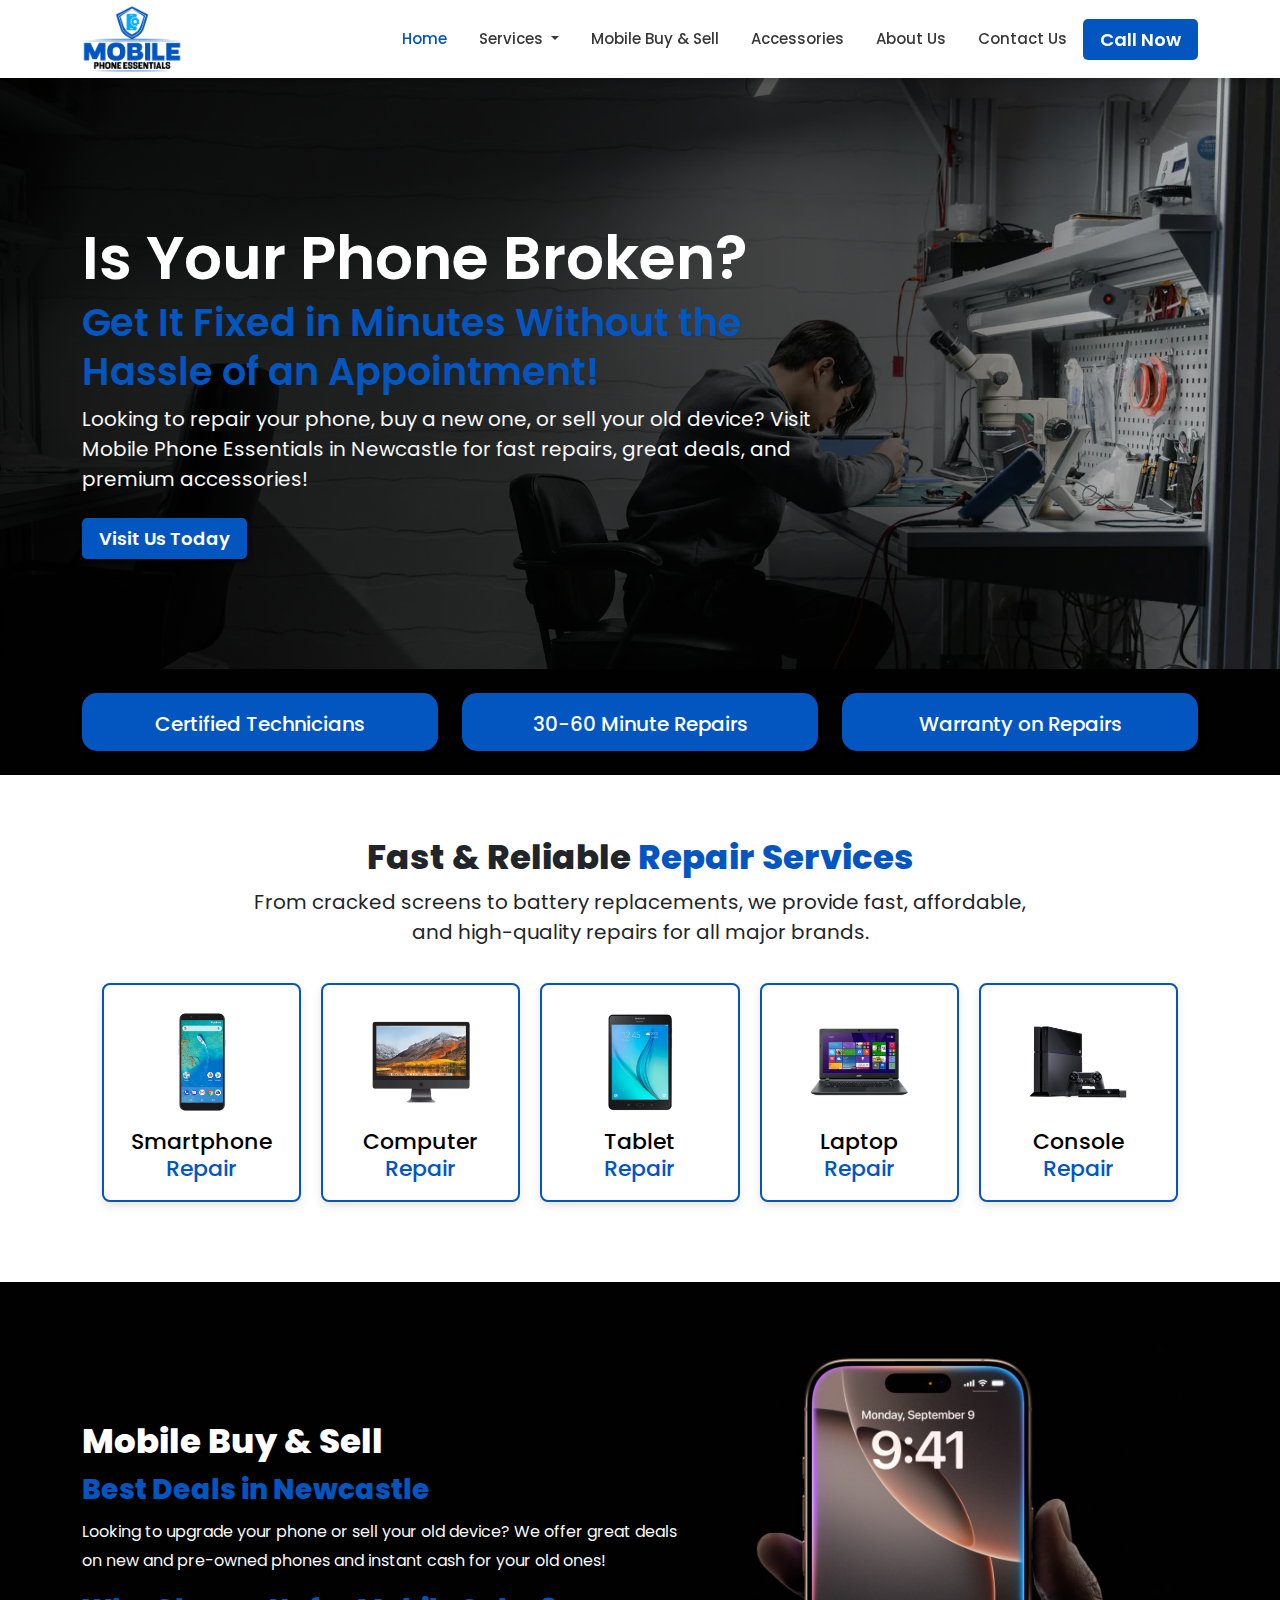
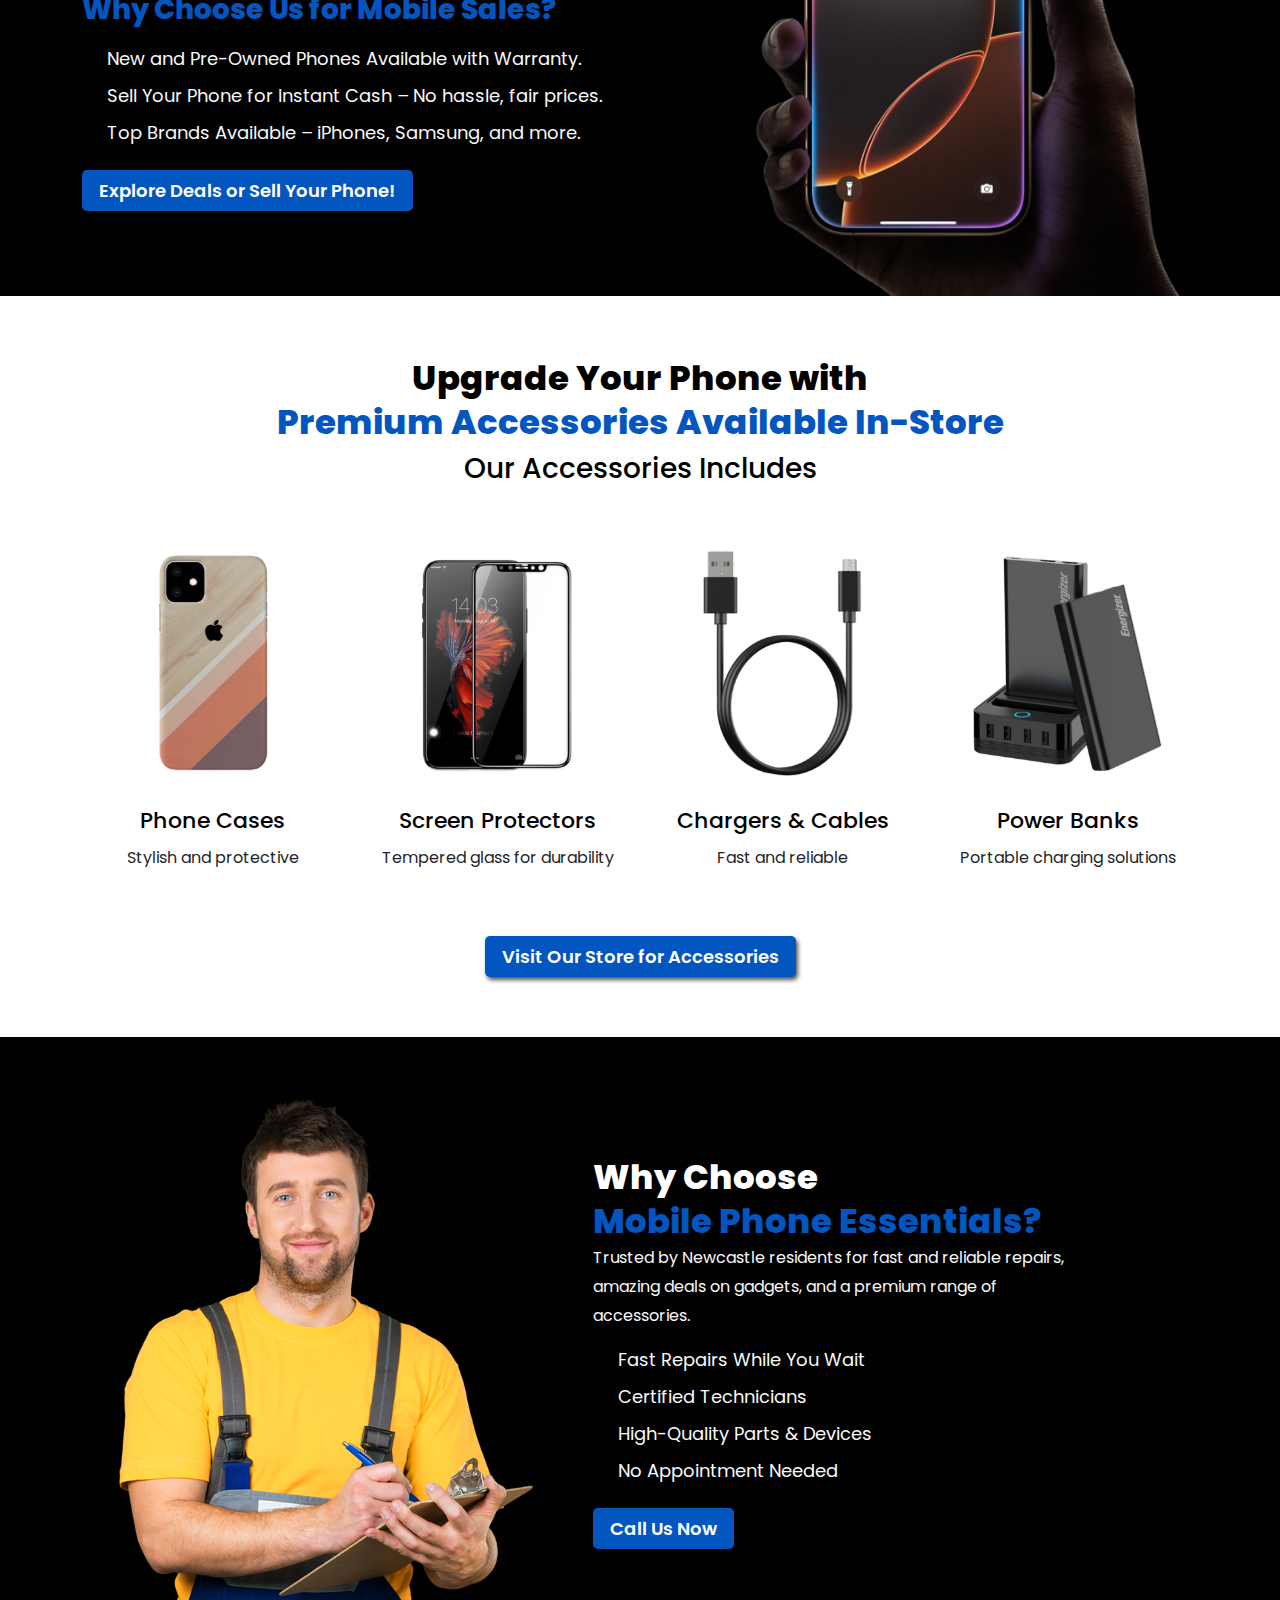
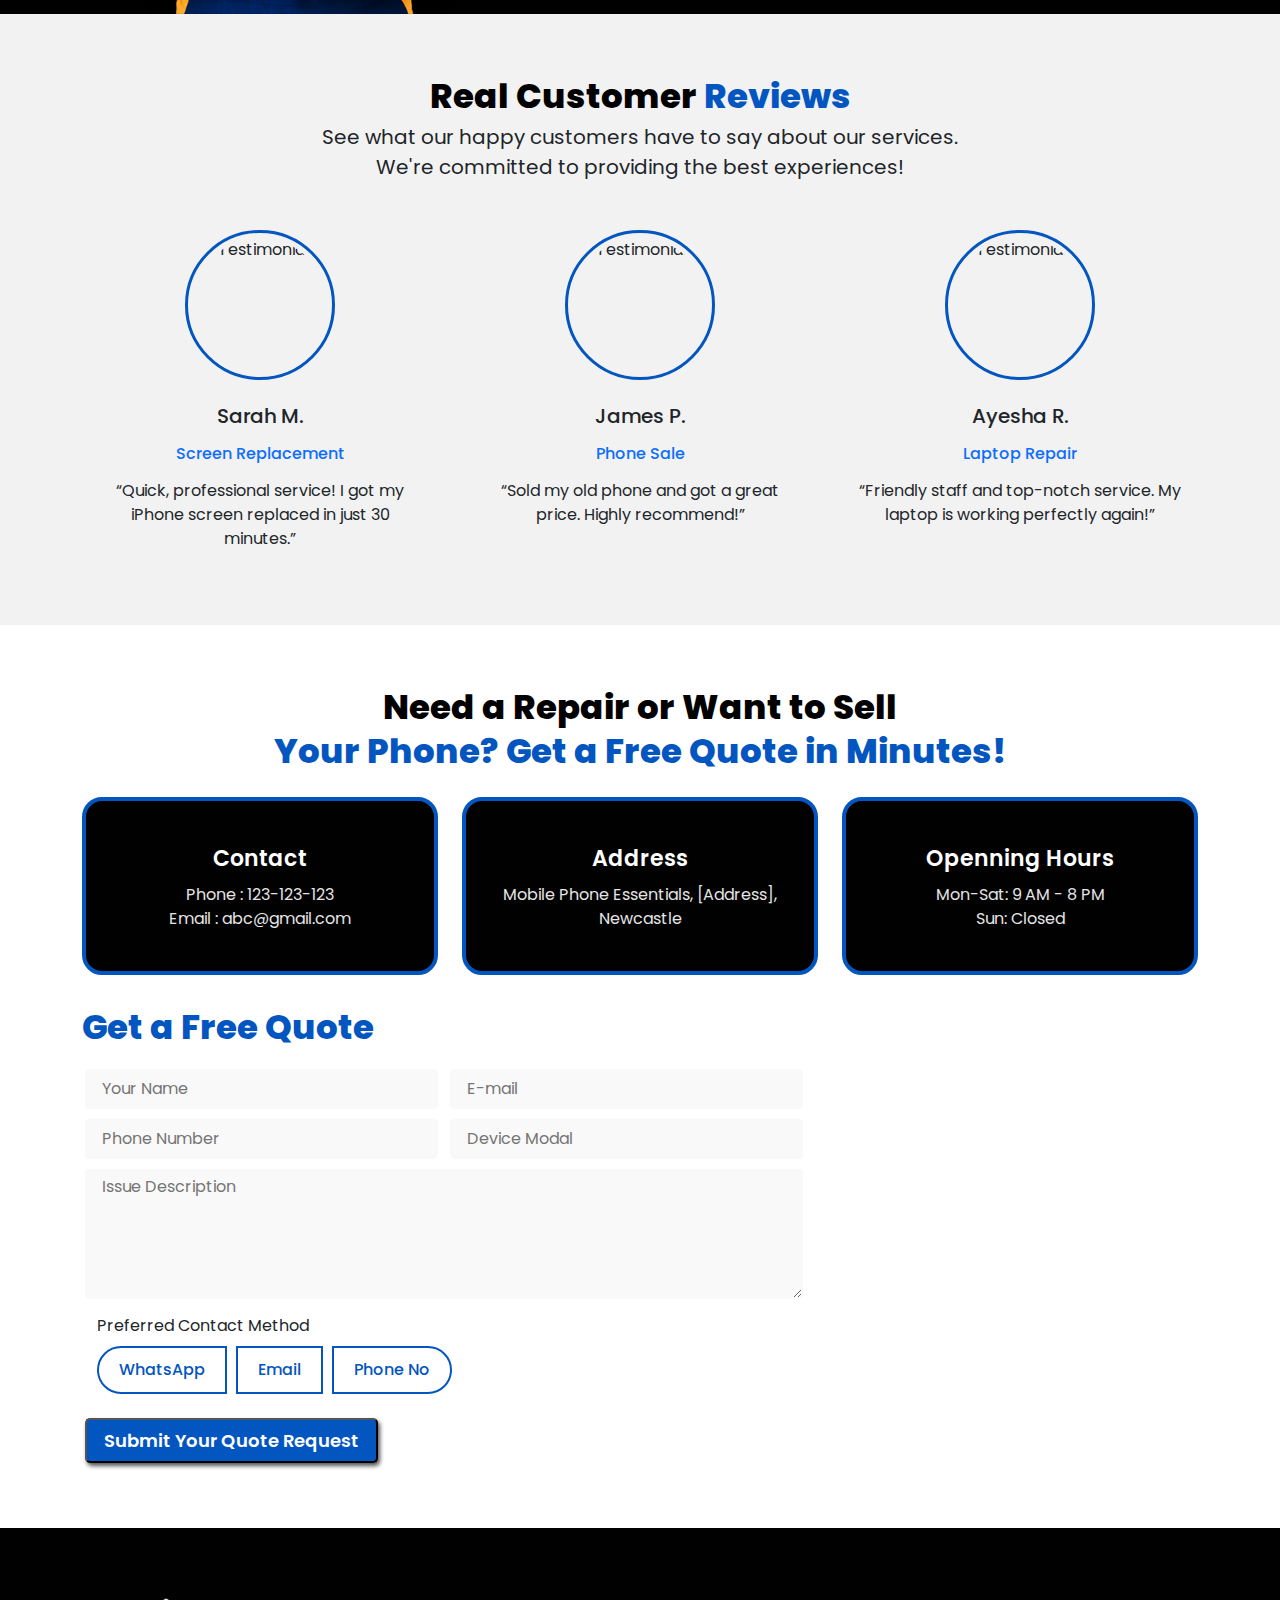
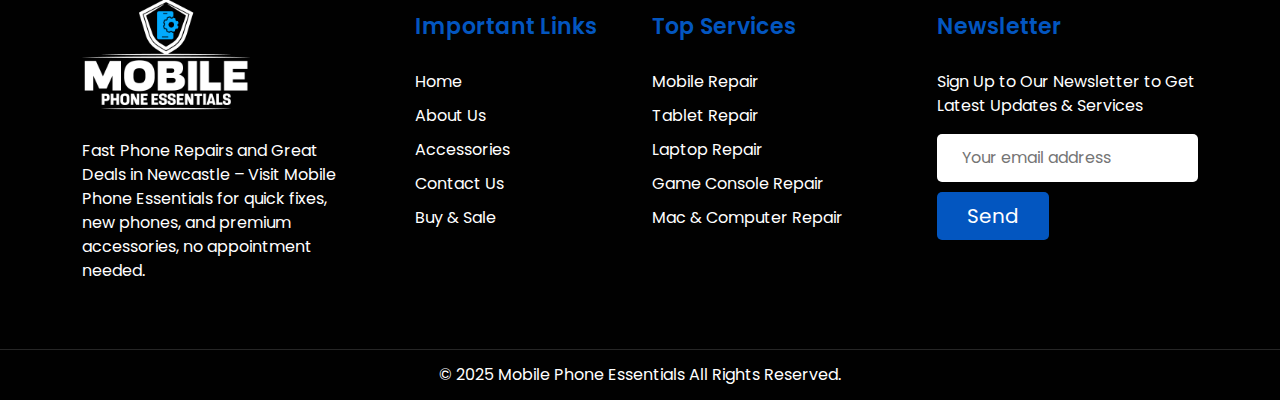
==== index.html @ 98dc7818 "first commit" ====
<!DOCTYPE html>
<html lang="en">

<head>
    <title>Mobile Phone Essentials</title>
    <meta charset="utf-8">
    <meta name="viewport" content="width=device-width, initial-scale=1">
    <link rel="preload" href="assets/images/hero-img.webp" as="image">
    <link rel="icon" type="image/x-icon" href="assets/images/icon.png">
    <link rel="preload" href="assets/images/hero-img.webp" as="image">
    <link rel="stylesheet" href="assets/bootstrap/css/bootstrap.min.css">
    <link rel="stylesheet" href="assets/style/style.css">
    <link rel="stylesheet"
        href="https://cdnjs.cloudflare.com/ajax/libs/bootstrap-icons/1.10.0/font/bootstrap-icons.min.css">

</head>

<body>


    <!--************** navigation bar ************** -->
    <nav class="navbar navbar-expand-lg navbar-light navigation-bar sticky-top bg-white">
        <div class="container">
            <!-- Logo -->
            <a class="navbar-brand" href="index.html">
                <img src="assets/images/logo.png" alt="Logo">
            </a>
            <!-- Navbar Toggler -->
            <button class="navbar-toggler" type="button" data-bs-toggle="collapse" data-bs-target="#navbarNav"
                aria-controls="navbarNav" aria-expanded="false" aria-label="Toggle navigation">
                <span class="navbar-toggler-icon"></span>
            </button>
            <!-- Navbar Links -->
            <div class="collapse navbar-collapse" id="navbarNav">
                <ul class="navbar-nav ms-auto">
                    <li class="nav-item">
                        <a class="nav-link active" aria-current="page" href="index.html">Home</a>
                    </li>
                    <!-- Services Dropdown -->
                    <li class="nav-item dropdown">
                        <a class="nav-link dropdown-toggle" id="servicesDropdown" role="button"
                            data-bs-toggle="dropdown" aria-expanded="false"> Services </a>
                        <ul class="dropdown-menu" aria-labelledby="servicesDropdown">
                            <li><a class="dropdown-item" href="#">Mobile Repair</a></li>
                            <li><a class="dropdown-item" href="#">Tablet Repair</a></li>
                            <li><a class="dropdown-item" href="#">Laptop Repair</a></li>
                            <li><a class="dropdown-item" href="#">Game Console Repair</a>
                            </li>
                            <li><a class="dropdown-item" href="#">Mac & Computer Repair</a></li>
                        </ul>
                    </li>
                    <li class="nav-item">
                        <a class="nav-link" href="#">Mobile Buy & Sell</a>
                    </li>
                    <li class="nav-item">
                        <a class="nav-link" href="#">Accessories
                        </a>
                    </li>
                    <li class="nav-item">
                        <a class="nav-link" href="#">
                            About Us
                        </a>
                    </li>
                    <li class="nav-item">
                        <a class="nav-link" href="#">
                            Contact Us
                        </a>
                    </li>
                </ul>
                <!-- Action Buttons -->
                <div class="d-flex header-btns mt-3 mt-lg-0">
                    <a href="#" data-bs-toggle="modal" data-bs-target="#serviceModal"
                        class="theme-dark-btn shadow-none">Call
                        Now</a>
                </div>
            </div>
        </div>
    </nav>

    <!-- hero section  -->

    <section class="hero-section section theme-light-bg">
        <div class="container">
            <div class="row align-items-center">
                <div class="col-lg-8">
                    <div class="hero-content">
                        <h1 class="primary-text heading-1">
                            <span class="secondary-text text-white">Is Your Phone Broken?</span>
                            Get It Fixed in Minutes Without the Hassle of an Appointment!
                            </span>
                        </h1>

                        <p class="tagline text-light">
                            Looking to repair your phone, buy a new one, or sell your old device? Visit Mobile Phone
                            Essentials in Newcastle for fast repairs, great deals, and premium accessories!
                        </p>
                        <div class="hero-btn-sec mt-4 d-flex gap-3">
                            <a href="#contact" class="theme-dark-btn">Visit Us Today</a>
                        </div>
                    </div>
                </div>
                <div class="col-lg-4"></div>
            </div>
        </div>
    </section>

    <!-- badges section  -->

    <section class="trust-badges py-4 theme-secondary-bg m-0">
        <div class="container">
            <div class="row">
                <div class="col-lg-4">
                    <div class="badge-card text-center">
                        <i class="bi bi-patch-check"></i>
                        <h4>
                            Certified Technicians
                        </h4>
                    </div>
                </div>
                <div class="col-lg-4">
                    <div class="badge-card text-center">
                        <i class="bi bi-alarm"></i>
                        <h4>
                            30-60 Minute Repairs
                        </h4>
                    </div>
                </div>
                <div class="col-lg-4">
                    <div class="badge-card text-center mb-0">
                        <i class="bi bi-award"></i>
                        <h4>
                            Warranty on Repairs
                        </h4>
                    </div>
                </div>
            </div>
        </div>
    </section>

    <section class="our-service section">
        <div class="container">
            <h2 class="heading-2 secondary-color text-center">
                Fast & Reliable <span class="primary-text"> Repair Services</span>
            </h2>
            <p class="tagline text-center mt-2">
                From cracked screens to battery replacements, we provide fast, affordable, <br>and high-quality repairs
                for
                all major brands.
            </p>
            <div class="service-grid">
                <div class="service-card">
                    <img src="assets/images/smartphone.png" class="img-fluid" alt="">
                    <h4>Smartphone<br> <span class="primary-text">Repair</span></h4>
                </div>
                <div class="service-card">
                    <img src="assets/images/imac.png" class="img-fluid" alt="">
                    <h4>Computer<br> <span class="primary-text">Repair</span></h4>
                </div>
                <div class="service-card">
                    <img src="assets/images/sampad.png" class="img-fluid" alt="">
                    <h4>Tablet<br> <span class="primary-text">Repair</span></h4>
                </div>
                <div class="service-card">
                    <img src="assets/images/window.png" class="img-fluid" alt="">
                    <h4>Laptop<br> <span class="primary-text">Repair</span></h4>
                </div>
                <div class="service-card">
                    <img src="assets/images/playstation.png" class="img-fluid" alt="">
                    <h4>Console<br> <span class="primary-text">Repair</span></h4>
                </div>
            </div>
        </div>
    </section>

    <section class="section theme-secondary-bg pb-0">
        <div class="container">
            <div class="row align-items-center">
                <div class="col-lg-7">
                    <div class="px-3 px-lg-0 pe-1 pe-lg-4">
                        <h2 class="heading-2 text-white">
                            Mobile Buy & Sell
                        </h2>
                        <h3 class="heading-3 primary-text mt-2">
                            Best Deals in Newcastle
                        </h3>
                        <p class="para text-light  ">
                            Looking to upgrade your phone or sell your old device? We offer great deals on new and
                            pre-owned phones and instant cash for your old ones!
                        </p>
                        <h3 class="heading-3 primary-text">
                            Why Choose Us for Mobile Sales?
                        </h3>
                        <ul class="theme-check-list text-light mt-3">
                            <li>New and Pre-Owned Phones Available with Warranty.</li>
                            <li>Sell Your Phone for Instant Cash – No hassle, fair prices.</li>
                            <li>Top Brands Available – iPhones, Samsung, and more.</li>
                        </ul>
                        <div class="mt-4">
                            <a href="#contact" class="theme-dark-btn">Explore Deals or Sell Your Phone!</a>
                        </div>
                    </div>
                </div>
                <div class="col-lg-5">
                    <div class="text-end pos-img mt-4 mt-lg-0">
                        <img src="assets/images/buy&sale.jpg" class="img-fluid w-100" alt="POS System">
                    </div>
                </div>
            </div>
        </div>
    </section>

    <!-- accessories section  -->


    <section class="section accessories-sec">
        <div class="container">
            <div class="text-center">
                <h2 class="heading-2 secondary-text">
                    Upgrade Your Phone with <br> <span class="primary-text">Premium Accessories Available
                        In-Store</span>
                </h2>
                <h3 class="fw-medium secondary-text mt-2">Our Accessories Includes</h3>
            </div>
            <div class="row mt-5 text-center">
                <div class="col-lg-3">
                    <div class="access-card">
                        <img src="assets/images/phone-cases.png" class="img-fluid" alt="">
                        <h4>Phone Cases</h4>
                        <p class="para">Stylish and protective</p>
                    </div>
                </div>
                <div class="col-lg-3">
                    <div class="access-card">
                        <img src="assets/images/phone-protector.png" class="img-fluid" alt="">
                        <h4>Screen Protectors</h4>
                        <p class="para">Tempered glass for durability</p>
                    </div>
                </div>
                <div class="col-lg-3">
                    <div class="access-card">
                        <img src="assets/images/cable.png" class="img-fluid" alt="">
                        <h4>Chargers & Cables</h4>
                        <p class="para">Fast and reliable</p>
                    </div>
                </div>
                <div class="col-lg-3">
                    <div class="access-card">
                        <img src="assets/images/power-bank.png" class="img-fluid" alt="">
                        <h4>Power Banks</h4>
                        <p class="para">Portable charging solutions</p>
                    </div>
                </div>
            </div>
            <div class="d-flex justify-content-center mt-5">
                <a href="#" class="theme-dark-btn">
                    Visit Our Store for Accessories
                </a>
            </div>
        </div>
    </section>

    <section class="section theme-secondary-bg pb-0">
        <div class="container">
            <div class="row align-items-center flex-column-reverse flex-lg-row">
                <div class="col-lg-5">
                    <div class="text-end pos-img mt-4 mt-lg-0">
                        <img src="assets/images/repair-man.png" class="img-fluid w-100" alt="POS System">
                    </div>
                </div>
                <div class="col-lg-6 ps-lg-5">
                    <div class="px-3 px-lg-0 pe-1 pe-lg-4">
                        <h2 class="heading-2 text-white">
                            Why Choose<br>
                            <span class="primary-text">
                                Mobile Phone Essentials?
                            </span>
                        </h2>

                        <p class="para text-light  ">
                            Trusted by Newcastle residents for fast and reliable repairs, amazing deals on gadgets, and
                            a premium range of accessories.
                        </p>
                        <ul class="theme-check-list text-light mt-3">
                            <li>Fast Repairs While You Wait</li>
                            <li>Certified Technicians</li>
                            <li>High-Quality Parts & Devices</li>
                            <li>No Appointment Needed</li>
                        </ul>
                        <div class="mt-4">
                            <a href="#contact" class="theme-dark-btn">Call Us Now</a>
                        </div>
                    </div>
                </div>
            </div>
        </div>
    </section>

    <!-- reviews section  -->
    <section class="section reviews-sec theme-light-bg">
        <div class="container">
            <div class="text-center">
                <h2 class="heading-2 secondary-text mb-1">
                    Real Customer <span class="primary-text"> Reviews</span>
                </h2>
                <p class="tagline mb-5">
                    See what our happy customers have to say about our services.<br> We're committed to
                    providing the best experiences!
                </p>
            </div>
            <div class="row text-center">
                <!-- Testimonial 1 -->
                <div class="col-md-4 mb-5 mb-md-0">
                    <div class="d-flex justify-content-center mb-4">
                        <img src="https://mdbcdn.b-cdn.net/img/Photos/Avatars/img%20(1).webp"
                            class="rounded-circle shadow-1-strong" width="150" height="150" alt="Testimonial 1" />
                    </div>
                    <h5 class="mb-3">Sarah M.</h5>
                    <h6 class="text-primary mb-3">Screen Replacement</h6>
                    <p class="px-xl-3 quote">
                        <i class="bi bi-quote"></i> “Quick, professional service! I got my iPhone screen replaced in
                        just 30
                        minutes.”
                    </p>
                    <ul class="list-unstyled d-flex justify-content-center mb-0">
                        <li>
                            <i class="bi bi-star-fill text-warning"></i>
                        </li>
                        <li>
                            <i class="bi bi-star-fill text-warning"></i>
                        </li>
                        <li>
                            <i class="bi bi-star-fill text-warning"></i>
                        </li>
                        <li>
                            <i class="bi bi-star-fill text-warning"></i>
                        </li>
                        <li>
                            <i class="bi bi-star-fill text-warning"></i>
                        </li>
                    </ul>
                </div>

                <!-- Testimonial 2 -->
                <div class="col-md-4 mb-5 mb-md-0">
                    <div class="d-flex justify-content-center mb-4">
                        <img src="https://mdbcdn.b-cdn.net/img/Photos/Avatars/img%20(9).webp"
                            class="rounded-circle shadow-1-strong" width="150" height="150" alt="Testimonial 2" />
                    </div>
                    <h5 class="mb-3">James P.</h5>
                    <h6 class="text-primary mb-3">Phone Sale</h6>
                    <p class="px-xl-3 quote">
                        <i class="bi bi-quote"></i> “Sold my old phone and got a great price. Highly recommend!”
                    </p>
                    <ul class="list-unstyled d-flex justify-content-center mb-0">
                        <li>
                            <i class="bi bi-star-fill text-warning"></i>
                        </li>
                        <li>
                            <i class="bi bi-star-fill text-warning"></i>
                        </li>
                        <li>
                            <i class="bi bi-star-fill text-warning"></i>
                        </li>
                        <li>
                            <i class="bi bi-star-fill text-warning"></i>
                        </li>
                        <li>
                            <i class="bi bi-star-fill text-warning"></i>
                        </li>
                    </ul>
                </div>

                <!-- Testimonial 3 -->
                <div class="col-md-4 mb-0">
                    <div class="d-flex justify-content-center mb-4">
                        <img src="https://mdbcdn.b-cdn.net/img/Photos/Avatars/img%20(2).webp"
                            class="rounded-circle shadow-1-strong" width="150" height="150" alt="Testimonial 3" />
                    </div>
                    <h5 class="mb-3">Ayesha R.</h5>
                    <h6 class="text-primary mb-3">Laptop Repair</h6>
                    <p class="px-xl-3 quote">
                        <i class="bi bi-quote"></i> “Friendly staff and top-notch service. My laptop is working
                        perfectly
                        again!”
                    </p>
                    <ul class="list-unstyled d-flex justify-content-center mb-0">
                        <li>
                            <i class="bi bi-star-fill text-warning"></i>
                        </li>
                        <li>
                            <i class="bi bi-star-fill text-warning"></i>
                        </li>
                        <li>
                            <i class="bi bi-star-fill text-warning"></i>
                        </li>
                        <li>
                            <i class="bi bi-star-fill text-warning"></i>
                        </li>
                        <li>
                            <i class="bi bi-star-fill text-warning"></i>
                        </li>
                    </ul>
                </div>
            </div>
        </div>
    </section>

    <!-- Contact Section  -->

    <section class="contact-page-sec section">
        <div class="container">
            <h2 class="heading-2 secondary-text text-center mb-4">
                Need a Repair or Want to Sell <br> <span class="primary-text">Your Phone? Get a Free Quote in
                    Minutes!</span>
            </h2>
            <div class="row">
                <div class="col-md-4">
                    <div class="contact-info">
                        <div class="contact-info-item">
                            <div class="contact-info-icon">
                                <i class="bi bi-geo-alt"></i>
                            </div>
                            <div class="contact-info-text">
                                <h2>Contact</h2>
                                <span>Phone : 123-123-123</span>
                                <span>Email : abc@gmail.com</span>
                            </div>
                        </div>
                    </div>
                </div>
                <div class="col-md-4">
                    <div class="contact-info">
                        <div class="contact-info-item">
                            <div class="contact-info-icon">
                                <i class="bi bi-envelope"></i>
                            </div>
                            <div class="contact-info-text">
                                <h2>Address</h2>
                                <span>Mobile Phone Essentials, [Address], Newcastle</span>
                            </div>
                        </div>
                    </div>
                </div>
                <div class="col-md-4">
                    <div class="contact-info">
                        <div class="contact-info-item">
                            <div class="contact-info-icon">
                                <i class="bi bi-clock"></i>
                            </div>
                            <div class="contact-info-text">
                                <h2>Openning Hours</h2>
                                <span>Mon-Sat: 9 AM - 8 PM</span>
                                <span>Sun: Closed</span>
                            </div>
                        </div>
                    </div>
                </div>
            </div>
            <div class="row">
                <div class="col-md-8">
                    <div class="contact-page-form" method="post">
                        <h2 class="heading-2 primary-text">Get a Free Quote</h2>
                        <form action="contact-mail.php" method="post">
                            <div class="row">
                                <div class="col-md-6 col-sm-6 col-xs-12">
                                    <div class="single-input-field">
                                        <input type="text" placeholder="Your Name" name="name" />
                                    </div>
                                </div>
                                <div class="col-md-6 col-sm-6 col-xs-12">
                                    <div class="single-input-field">
                                        <input type="email" placeholder="E-mail" name="email" required />
                                    </div>
                                </div>
                                <div class="col-md-6 col-sm-6 col-xs-12">
                                    <div class="single-input-field">
                                        <input type="text" placeholder="Phone Number" name="phone" />
                                    </div>
                                </div>
                                <div class="col-md-6 col-sm-6 col-xs-12">
                                    <div class="single-input-field">
                                        <input type="text" placeholder="Device Modal" name="devicemodal" />
                                    </div>
                                </div>
                                <div class="col-md-12 message-input">
                                    <div class="single-input-field">
                                        <textarea placeholder="Issue Description" name="description"></textarea>
                                    </div>
                                </div>
                                <div class="col-md-12 mt-2">
                                    <p class="m-0 p-0">Preferred Contact Method</p>
                                    <div class="btn-group btn-group-toggle mt-2" data-bs-toggle="buttons">
                                        <label class="btn btn-outline-primary">
                                            <input type="radio" name="contactMethod" id="whatsapp" value="whatsapp"
                                                autocomplete="off"> WhatsApp
                                        </label>
                                        <label class="btn btn-outline-primary">
                                            <input type="radio" name="contactMethod" id="email" value="email"
                                                autocomplete="off"> Email
                                        </label>
                                        <label class="btn btn-outline-primary">
                                            <input type="radio" name="contactMethod" id="phone" value="phone"
                                                autocomplete="off"> Phone No
                                        </label>
                                    </div>
                                </div>

                                <div class="p-0 m-0 mt-4">
                                    <button class="theme-dark-btn">
                                        Submit Your Quote Request
                                    </button>
                                </div>
                            </div>
                        </form>
                    </div>
                </div>
                <div class="col-md-4">
                    <div class="contact-page-map">
                        <iframe
                            src="https://www.google.com/maps/embed?pb=!1m18!1m12!1m3!1d2294.1594300302704!2d-1.5324411999999998!3d54.9001239!2m3!1f0!2f0!3f0!3m2!1i1024!2i768!4f13.1!3m3!1m2!1s0x487e7b2213aaaaab%3A0x4ecf5bf9d57d1c44!2sMobile%20Phone%20Essentials!5e0!3m2!1sen!2s!4v1736008724624!5m2!1sen!2s"
                            width="100%" height="450" frameborder="0" style="border:0" allowfullscreen></iframe>
                    </div>
                </div>
            </div>
        </div>
    </section>

    <!-- footer ection  -->

    <footer class="footer-section">
        <div class="footer-top">
            <div class="container">
                <div class="row">
                    <div class="col-lg-3 col-md-6 col-sm-6">
                        <div class="widget company-intro-widget">
                            <a href="index.html" class="site-logo"><img src="assets/images/logo-white.png"
                                    class="img-fluid" alt="logo"></a>
                            <p>Fast Phone Repairs and Great Deals in Newcastle – Visit Mobile Phone Essentials for quick
                                fixes, new phones, and premium accessories, no appointment needed.</p>
                        </div>
                    </div><!-- widget end -->
                    <div class="col-lg-3 col-md-6 col-sm-6">
                        <div class="widget course-links-widget ps-lg-5">
                            <h5 class="widget-title">Important Links</h5>
                            <ul class="courses-link-list">
                                <li><a class="text-white" href="#">Home</a></li>
                                <li><a class="text-white" href="#">About Us</a></li>
                                <li><a class="text-white" href="#">Accessories</a></li>
                                <li><a class="text-white" href="#">Contact Us</a></li>
                                <li><a class="text-white" href="#">Buy &
                                        Sale</a>
                                </li>
                            </ul>
                        </div>
                    </div><!-- widget end -->
                    <div class="col-lg-3 col-md-6 col-sm-6">
                        <div class="widget latest-news-widget">
                            <h5 class="widget-title">Top Services</h5>
                            <ul class="courses-link-list">
                                <li><a class="text-white" href="#">Mobile Repair</a></li>
                                <li><a class="text-white" href="#">Tablet Repair</a></li>
                                <li><a class="text-white" href="#">Laptop Repair</a></li>
                                <li><a class="text-white" href="#">Game console Repair</a></li>
                                <li><a class="text-white" href="#">Mac & Computer Repair</a></li>
                            </ul>
                        </div>
                    </div><!-- widget end -->
                    <div class="col-lg-3 col-md-6 col-sm-6">
                        <div class="widget newsletter-widget">
                            <h5 class="widget-title">Newsletter</h5>
                            <div class="footer-newsletter">
                                <p>Sign Up to Our Newsletter to Get Latest Updates & Services</p>
                                <form class="news-letter-form" id="newsletter-form">
                                    <input type="email" name="news-email" id="news-email"
                                        placeholder="Your email address" required>
                                    <input type="submit" value="Send">
                                </form>

                            </div>
                        </div>
                    </div><!-- widget end -->
                </div>
            </div>
        </div>
        <div class="footer-bottom">
            <div class="container">
                <div class="row">
                    <div class="col-md-12 col-sm-12 text-sm-left text-center">
                        <span class="copy-right-text">© 2025 Mobile Phone Essentials All
                            Rights Reserved.</span>
                    </div>
                </div>
            </div>
        </div><!-- footer-bottom end -->
    </footer>

    <script>
        document.querySelectorAll('.btn-group .btn').forEach(button => {
            button.addEventListener('click', () => {
                // Remove 'active' class from all buttons
                document.querySelectorAll('.btn-group .btn').forEach(btn => btn.classList.remove('active'));

                // Add 'active' class to the clicked button
                button.classList.add('active');
            });
        });
    </script>

    <script src="assets/bootstrap/js/bootstrap.bundle.min.js"></script>
    <script src="assets/js/script.js"></script>

</body>

</html>
---- assets/style/style.css ----
@import url('https://fonts.googleapis.com/css2?family=Poppins:wght@300;400;500;600;700;800;900&display=swap');

/* theme color  */

html {
    scroll-padding-top: 60px;
    scroll-behavior: smooth;
    /* Adjust this value based on your header height */
}

:root {
    --primary-color: #0356C0;
    --secondary-color: #010101;
    --bg-gray: #f2f2f2;
    --white-font: #fff;
    --dark-font: #383838;
}

* {
    font-family: "Poppins", sans-serif;
    margin: 0;
    padding: 0;
    box-sizing: border-box;
}

/******************* global component styling *************************** */

.heading-1 {
    font-size: 47px;
    font-weight: 800;
    line-height: 58px;
}

.heading-2 {
    font-size: 34px;
    line-height: 44px;
    font-weight: 800;
    margin: 0;
}

.heading-3 {
    font-size: 28px;
    line-height: 38px;
    font-weight: 800;
}

.heading-4 {
    font-size: 18px;
    line-height: 30px;
    font-weight: 800;

}

.primary-text {
    color: var(--primary-color);
}

.secondary-text {
    color: var(--secondary-color);
}

.theme-light-bg {
    background-color: var(--bg-gray) !important;
}

.theme-secondary-bg {
    background-color: var(--secondary-color) !important;
}

.theme-primary-bg {
    background-color: var(--primary-color) !important;
}

.tagline {
    font-size: 20px;
}

.para {
    font-size: 16px;
    line-height: 29px;
}

.lg-para {
    font-size: 18px;
    line-height: 32px;
}


.theme-dark-btn {
    background-color: var(--primary-color);
    text-decoration: none;
    box-shadow: 2px 3px 4px #000000ad;
    padding: 7px 17px;
    color: #fff;
    font-size: 18px;
    position: relative;
    border-radius: 5px;
    font-weight: 600;
    overflow: hidden;
    text-align: center;
    transition: background-color 0.4s ease, color 0.4s ease;
    display: inline-block;
}

.theme-dark-btn::before {
    content: "";
    position: absolute;
    top: 0;
    left: -100%;
    width: 100%;
    height: 100%;
    background: linear-gradient(120deg,
            rgba(255, 255, 255, 0.4),
            rgba(255, 255, 255, 0));
    transition: all 1.2s ease;
}

.theme-dark-btn:hover::before {
    left: 100%;
}

.theme-dark-btn:hover {
    background-color: var(--primary-color);
}


.theme-light-btn {
    border-radius: 50px;
    background-color: var(--primary-color);
    text-decoration: none;
    padding: 7px 17px;
    color: var(--primary-color);
    position: relative;
    overflow: hidden;
    transition: background-color 0.4s ease, color 0.4s ease;
    font-weight: 500;
}

.section {
    padding: 60px 0px;
}

button,
a {
    cursor: pointer !important;
}

.theme-check-list {
    list-style: none;
    padding-left: 0;
}

.theme-check-list li {
    position: relative;
    margin-bottom: 10px;
    padding-left: 25px;
    font-size: 18px;
}

.theme-check-list li::before {
    content: "\F270";
    font-family: "bootstrap-icons";
    position: absolute;
    left: 0;
    color: var(--primary-color);
    font-size: 18px;
    font-weight: bold;
}

.corner-effect {
    position: relative;
    z-index: 1;
}

.corner-effect::before {
    content: "";
    position: absolute;
    top: 0;
    right: 0;
    width: 150px;
    height: 150px;
    background-color: var(--secondary-color);
    clip-path: polygon(100% 0, 0 0, 100% 100%);
    z-index: -1;
}

.corner-effect::after {
    content: "";
    position: absolute;
    bottom: 0;
    left: 0;
    width: 150px;
    height: 150px;
    background-color: var(--secondary-color);
    clip-path: polygon(0 100%, 0 0, 100% 100%);
    z-index: -1;
}

.styled-img {
    border-radius: 20px;
    box-shadow: 1px 2px 2px #000;
}


/* ******************************* Navbar Styling ******************************** */


.navigation-bar {
    background-color: var(--light-back);
    box-shadow: 2px 4px 5px rgba(0, 0, 0, 0.137);
    padding: 0;
}

.navigation-bar .navbar-brand img {
    max-width: 100px;
}

.navigation-bar .navbar-nav>.nav-item a.nav-link {
    padding: 7px 16px;
}

.navigation-bar .nav-link {
    font-size: 15px;
    font-weight: 500;
    color: var(--dark-font);
}

.navigation-bar .nav-link.active {
    color: var(--primary-color);
    border-bottom: 0px solid var(--primary-color);
    border-radius: 9px;
}

.navigation-bar .dropdown-menu {
    min-width: 15rem;
    padding: 0;
}

.navigation-bar .dropdown-menu .dropdown-item {
    color: var(--dark-font);
    font-size: 15px;
    border-bottom: 1px solid var(--primary-color);
    padding: 10px 20px !important;
}

.navigation-bar .dropdown-menu .dropdown-item:active,
.navigation-bar .dropdown-menu .dropdown-item:hover {
    color: var(--white-font);
    font-size: 15px;
    background-color: var(--primary-color);
}

@media (min-width: 992px) {
    .navbar-nav .nav-item.dropdown:hover .dropdown-menu {
        display: block;
        opacity: 1;
        visibility: visible;
        cursor: pointer;
    }

    .nav-item.dropdown {
        cursor: pointer !important;
    }

    .navbar-nav .nav-item.dropdown .dropdown-toggle {
        pointer-events: none;
    }
}


/* ************************** Hero Section Styling ************************* */

.hero-content h1 {
    font-size: 38px;
    line-height: 49px;
    font-weight: 600;
}

.hero-content h1 .secondary-text {
    display: block;
    font-weight: 600;
    font-size: 60px;
    line-height: 80px;
}

.hero-content h2 {
    font-size: 28px;
    font-weight: 400;
    line-height: 38px;
    margin-top: 19px;
}

section.hero-section {
    padding: 140px 0 110px 0;
    display: flex;
    align-items: center;
    justify-content: center;
    background-image:
        linear-gradient(to right, rgba(0, 0, 0, 0.9) 0%, rgba(0, 0, 0, 0.6) 70%, rgba(0, 0, 0, 0) 100%),
        url("../images/hero-img.webp");
    background-position: top;
    background-size: cover;
    background-repeat: no-repeat;
}

section.trust-badges {
    margin-top: -60px;
}

section.trust-badges .badge-card {
    padding: 15px;
    border-radius: 15px;
    background: var(--primary-color);
    color: white;
    box-shadow: 2px 3px 4px black;
}

section.trust-badges .badge-card h4 {
    margin: 0;
    font-size: 20px;
    margin-top: 4px;
}

section.trust-badges .badge-card i {
    font-size: 38px;
}



/* **************************** Our Services ************************* */


.service-card img {
    height: 145px;
    width: 104px;
    object-fit: scale-down;
    display: block;
    margin: 0 auto;
}

.service-card h4 {
    font-size: 22px;
    font-weight: medium;
    color: var(--secondary-color);
    margin-top: 15px;
}

.service-grid {
    display: grid;
    grid-template-columns: repeat(5, 1fr);
    /* 5 equal columns by default */
    gap: 20px;
    /* Space between cards */
    padding: 20px;
}

.service-card {
    background: #fff;
    border-radius: 8px;
    box-shadow: 0 4px 10px rgba(0, 0, 0, 0.1);
    padding: 25px 10px 10px 10px;
    text-align: center;
    border: 2px solid var(--primary-color);
    cursor: pointer;
    transition: .4s;
}

.service-card:hover {
    box-shadow: 0 4px 10px rgba(0, 0, 0, 0.5);
}


.service-card img {
    max-width: 100%;
    height: auto;
    border-radius: 8px;
}

@media (max-width: 1200px) {
    .service-grid {
        grid-template-columns: repeat(4, 1fr);
        /* 4 columns for medium screens */
    }
}

@media (max-width: 992px) {
    .service-grid {
        grid-template-columns: repeat(3, 1fr);
        /* 3 columns for tablets */
    }
}

@media (max-width: 768px) {
    .service-grid {
        grid-template-columns: repeat(2, 1fr);
        /* 2 columns for smaller tablets */
    }
}

@media (max-width: 576px) {
    .service-grid {
        grid-template-columns: 1fr;
        /* 1 column for mobile */
    }
}


/* *********************** Accessories section ************************ */


.access-card h4 {
    font-size: 22px;
    color: var(--secondary-color);
    margin-top: 14px;
}



/* *************************** Reviews Section ***************************** */

section.section.reviews-sec p.quote {
    height: 70px;
}

section.section.reviews-sec img {
    padding: 5px;
    border: 3px solid var(--primary-color);
}

/* ***************** Contact Styling ********************/

.contact-page-sec .contact-info {
    display: inline-block;
    width: 100%;
    text-align: center;
    margin-bottom: 10px;
    height: 100%;
}

.contact-page-sec .contact-info-icon {
    margin-bottom: 15px;
}

.contact-page-sec .contact-info-item {
    background: var(--secondary-color);
    padding: 30px 10px;
    height: 100% !important;
    border-radius: 20px;
    border: 4px solid var(--primary-color);
}

.contact-page-sec .contact-page-form .col-md-6.col-sm-6.col-xs-12 {
    padding-left: 0px;
}

.contact-page-sec .contact-page-form.contact-form input {
    margin-bottom: 5px;
}

.contact-page-sec .contact-page-form.contact-form textarea {
    height: 110px;
}

.contact-page-sec .contact-page-form.contact-form input[type="submit"] {
    background: rgb(7, 28, 52);
    width: 150px;
    border-color: rgb(7, 28, 52);
}

.contact-page-sec .contact-info-icon i {
    font-size: 48px;
    color: var(--primary-color);
}

.contact-page-sec .contact-info-text p {
    margin-bottom: 0px;
}

.contact-page-sec .contact-info-text h2 {
    color: rgb(255, 255, 255);
    font-size: 22px;
    text-transform: capitalize;
    font-weight: 600;
    margin-bottom: 10px;
}

.contact-page-sec .contact-info-text span {
    color: rgb(229, 229, 229);
    font-size: 16px;
    display: inline-block;
    width: 100%;
}

.contact-page-sec .contact-page-form input {
    background: none 0px 0px repeat scroll rgb(249, 249, 249);
    border: 1px solid rgb(249, 249, 249);
    margin-bottom: 10px;
    padding: 7px 16px;
    width: 100%;
    font-size: 16px !important;
    border-radius: 4px;
}

.contact-page-sec .contact-page-form .message-input {
    display: inline-block;
    width: 100%;
    padding-left: 0px;
}

.contact-page-sec .single-input-field textarea {
    background: none 0px 0px repeat scroll rgb(249, 249, 249);
    border: 1px solid rgb(249, 249, 249);
    width: 100%;
    height: 130px;
    padding: 5px 16px;
    border-radius: 4px;
}

.contact-page-sec .single-input-field h4 {
    color: rgb(70, 70, 70);
    text-transform: capitalize;
    font-size: 14px;
}

.contact-page-sec .contact-page-form {
    display: inline-block;
    width: 100%;
    margin-top: 30px;
}

.contact-page-sec .contact-page-map {
    margin-top: 36px;
}

.contact-page-sec .contact-page-form form {
    padding: 20px 15px 0px;
}

/* Hides the default radio buttons */
.btn-group-toggle .btn input[type="radio"] {
    display: none;
}

/* General button styling */
.btn-group-toggle .btn {
    padding: 10px 20px;
    /* Adjust padding for button size */
    border-radius: 30px;
    /* Rounded button style */
    font-size: 16px;
    /* Font size for better readability */
    font-weight: 500;
    /* Slightly bold text */
    transition: background-color 0.3s, color 0.3s, border-color 0.3s;
    /* Smooth transitions */
    color: var(--primary-color);
    /* Text color */
    border: 2px solid var(--primary-color);
    /* Border matching primary color */
    background-color: transparent;
    /* Transparent background for unselected state */
}

/* Hover effect for buttons */
.btn-group-toggle .btn:hover {
    background-color: var(--primary-color);
    /* Primary color on hover */
    color: white;
    /* White text on hover */
    border-color: var(--primary-color);
    /* Border remains consistent */
}

/* Active button styling */
.btn-group-toggle .btn.active {
    background-color: var(--primary-color);
    /* Primary color background */
    color: white;
    /* White text for active button */
    border-color: var(--primary-color);
    /* Border matches active background */
    box-shadow: 0 4px 8px rgba(0, 0, 0, 0.2);
    /* Subtle shadow for emphasis */
}

/* Button group spacing */
.btn-group {
    gap: 10px;
    /* Space between buttons */
}

/* Adjust button on smaller screens */
@media (max-width: 768px) {
    .btn-group-toggle .btn {
        font-size: 14px;
        /* Smaller font size for mobile */
        padding: 8px 15px;
        /* Adjust padding for compact look */
    }
}

/* ***************** Footer Section *********************** */



/* footer styling  */

.footer-section a,
.footer-section a:active,
.footer-section a:focus {
    text-decoration: none;
}

.footer-section a:hover {
    color: var(--primary-color) !important;
}

.footer-section ul {
    margin: 0;
    padding: 0;
    list-style: none;
}

.footer-section img {
    max-width: 100%;
    height: auto;
    width: 170px;
}


.footer-section {
    background-color: var(--secondary-color);
    position: relative;
    overflow: hidden;
    z-index: 9;
}


.footer-section .footer-top {
    padding-top: 66px;
    padding-bottom: 50px;
}

.footer-section .footer-top p,
.footer-section .company-footer-contact-list li {
    color: #ffffff;
}

.footer-top .site-logo {
    margin-bottom: 25px;
    display: block;
    max-width: 170px;
}

.widget-title {
    text-transform: capitalize;
}

.footer-top .widget-title {
    color: var(--primary-color);
    margin-bottom: 30px;
    font-weight: 600;
    font-size: 22px;
    margin-top: 20px;
}

.courses-link-list li+li {
    margin-top: 10px;
}

.courses-link-list li a {
    color: #ffffff;
    text-transform: capitalize;
    font-family: var(--para-font);
    font-weight: 400;
}

.courses-link-list li a:hover {
    color: var(--white-font);
}

.courses-link-list li i {
    margin-right: 5px;
}

.footer-top .small-post-title a {
    font-family: var(--para-font);
    color: #ffffff;
    font-weight: 400;
}

.small-post-item .post-date {
    color: var(--white-font);
    margin-bottom: 3px;
    font-family: var(--para-font);
    font-weight: 400;
}

.small-post-list li+li {
    margin-top: 30px;
}

.news-letter-form {
    margin-top: 15px;
}

.news-letter-form input {
    width: 100%;
    padding: 12px 25px;
    border-radius: 5px;
    -webkit-border-radius: 5px;
    -moz-border-radius: 5px;
    -ms-border-radius: 5px;
    -o-border-radius: 5px;
    border: none;
}

.news-letter-form input[type="submit"] {
    width: auto;
    background-color: var(--primary-color);
    padding: 9px 30px;
    border-radius: 5px;
    font-size: 20px;
    font-weight: bolx;
    -webkit-border-radius: 5px;
    -moz-border-radius: 5px;
    -ms-border-radius: 5px;
    -o-border-radius: 5px;
    color: var(--white-font);
    margin-top: 10px;
}

.footer-bottom {
    padding: 13px 0;
    border-top: 1px solid rgba(255, 255, 255, 0.149);
}

.copy-right-text {
    color: #ffffff;
}

.copy-right-text a {
    color: var(--white-font);
}

/************************** Responsive ****************************/

@media only screen and (max-width: 1024px) {
    section.hero-section {
        padding: 80px 0 80px 0;
    }

    .hero-section .hero-content h1 .secondary-text {
        font-size: 50px;
        line-height: 70px;
    }

    .hero-content h1 {
        font-size: 34px;
        line-height: 45px;
    }

    .tagline {
        font-size: 18px;
        line-height: 28px;
    }

    .theme-check-list li {
        font-size: 16px;
    }

}

@media only screen and (max-width: 991px) {
    div#navbarNav {
        text-align: center;
        padding: 30px;
    }

    .navbar-collapse .d-flex.header-btns {
        display: flex;
        justify-content: center;
        align-items: center;
    }

    div#navbarNav {
        text-align: center;
        padding: 30px;
    }

    .navigation-bar .navbar-nav>.nav-item a.nav-link {
        padding: 15px;
        border-bottom: 2px solid;
    }

    .badge-card {
        margin-bottom: 20px;
    }

    .section {
        padding: 40px 0px;
    }

    .heading-2 {
        font-size: 28px;
    }

    .tagline {
        font-size: 16px;
        line-height: 26px;
    }

    .contact-page-sec .col-md-4 {
        margin-bottom: 20px;
    }
}

@media only screen and (max-width: 690px) {
    .hero-section .hero-content h1 .secondary-text {
        font-size: 44px;
        line-height: 67px;
    }

    .hero-content h1 {
        font-size: 30px;
        line-height: 45px;
    }

    section.hero-section {
        padding: 70px 0 70px 0;
    }
}

@media only screen and (max-width: 480px) {
    section.hero-section {
        padding: 35px 0 35px 0;
    }

    .hero-section .hero-content h1 .secondary-text {
        font-size: 38px;
        line-height: 67px;
    }

    section.hero-section {
        background-image: linear-gradient(to right, rgba(0, 0, 0, 0.9) 0%, rgba(0, 0, 0, 0.8) 70%, rgba(0, 0, 0, 0.8) 100%), url(../images/hero-img.webp);
    }

    .hero-content h1 {
        font-size: 26px;
        line-height: 41px;
    }

    br {
        display: none;
    }
}

@media only screen and (max-width: 414px) {
    .hero-section .hero-content h1 .secondary-text {
        font-size: 28px;
        line-height: 58px;
    }

    .hero-content h1 {
        font-size: 21px;
        line-height: 33px;
    }

    .tagline {
        font-size: 17px;
        line-height: 30px;
    }
}
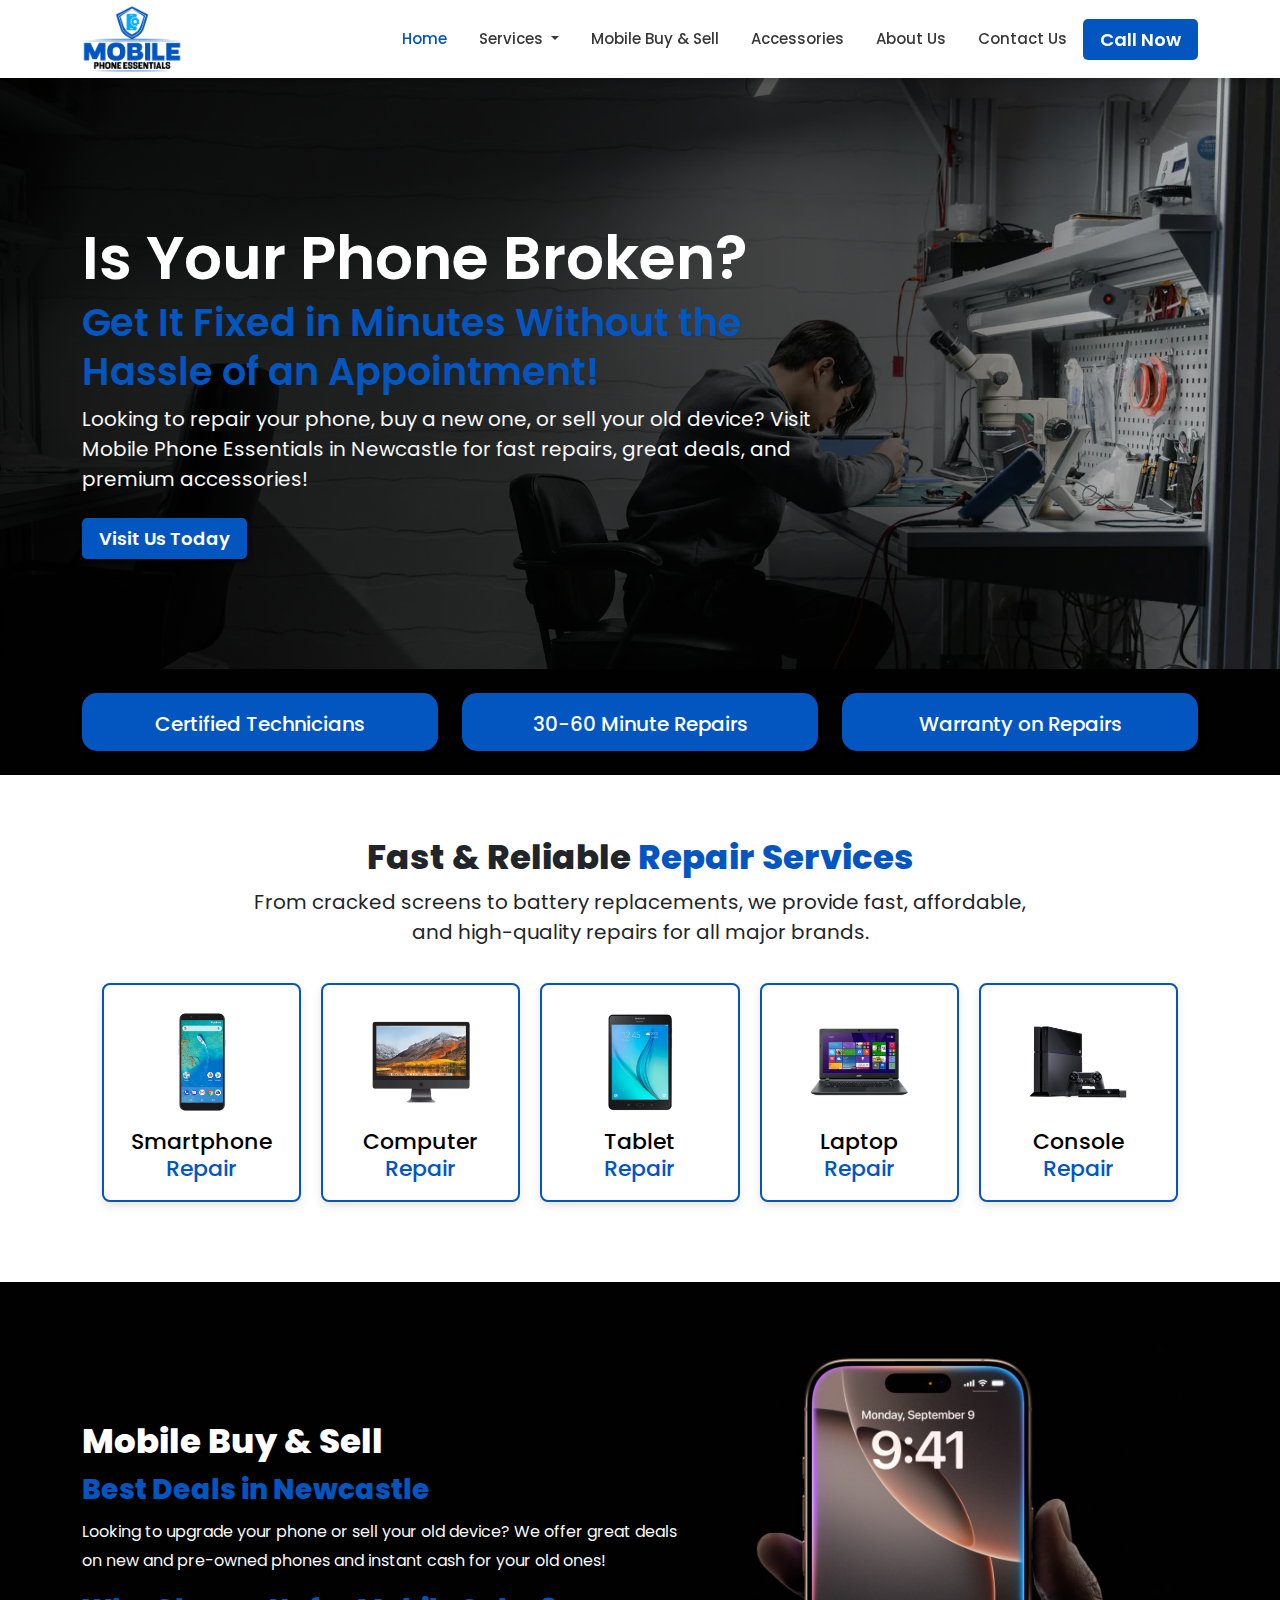
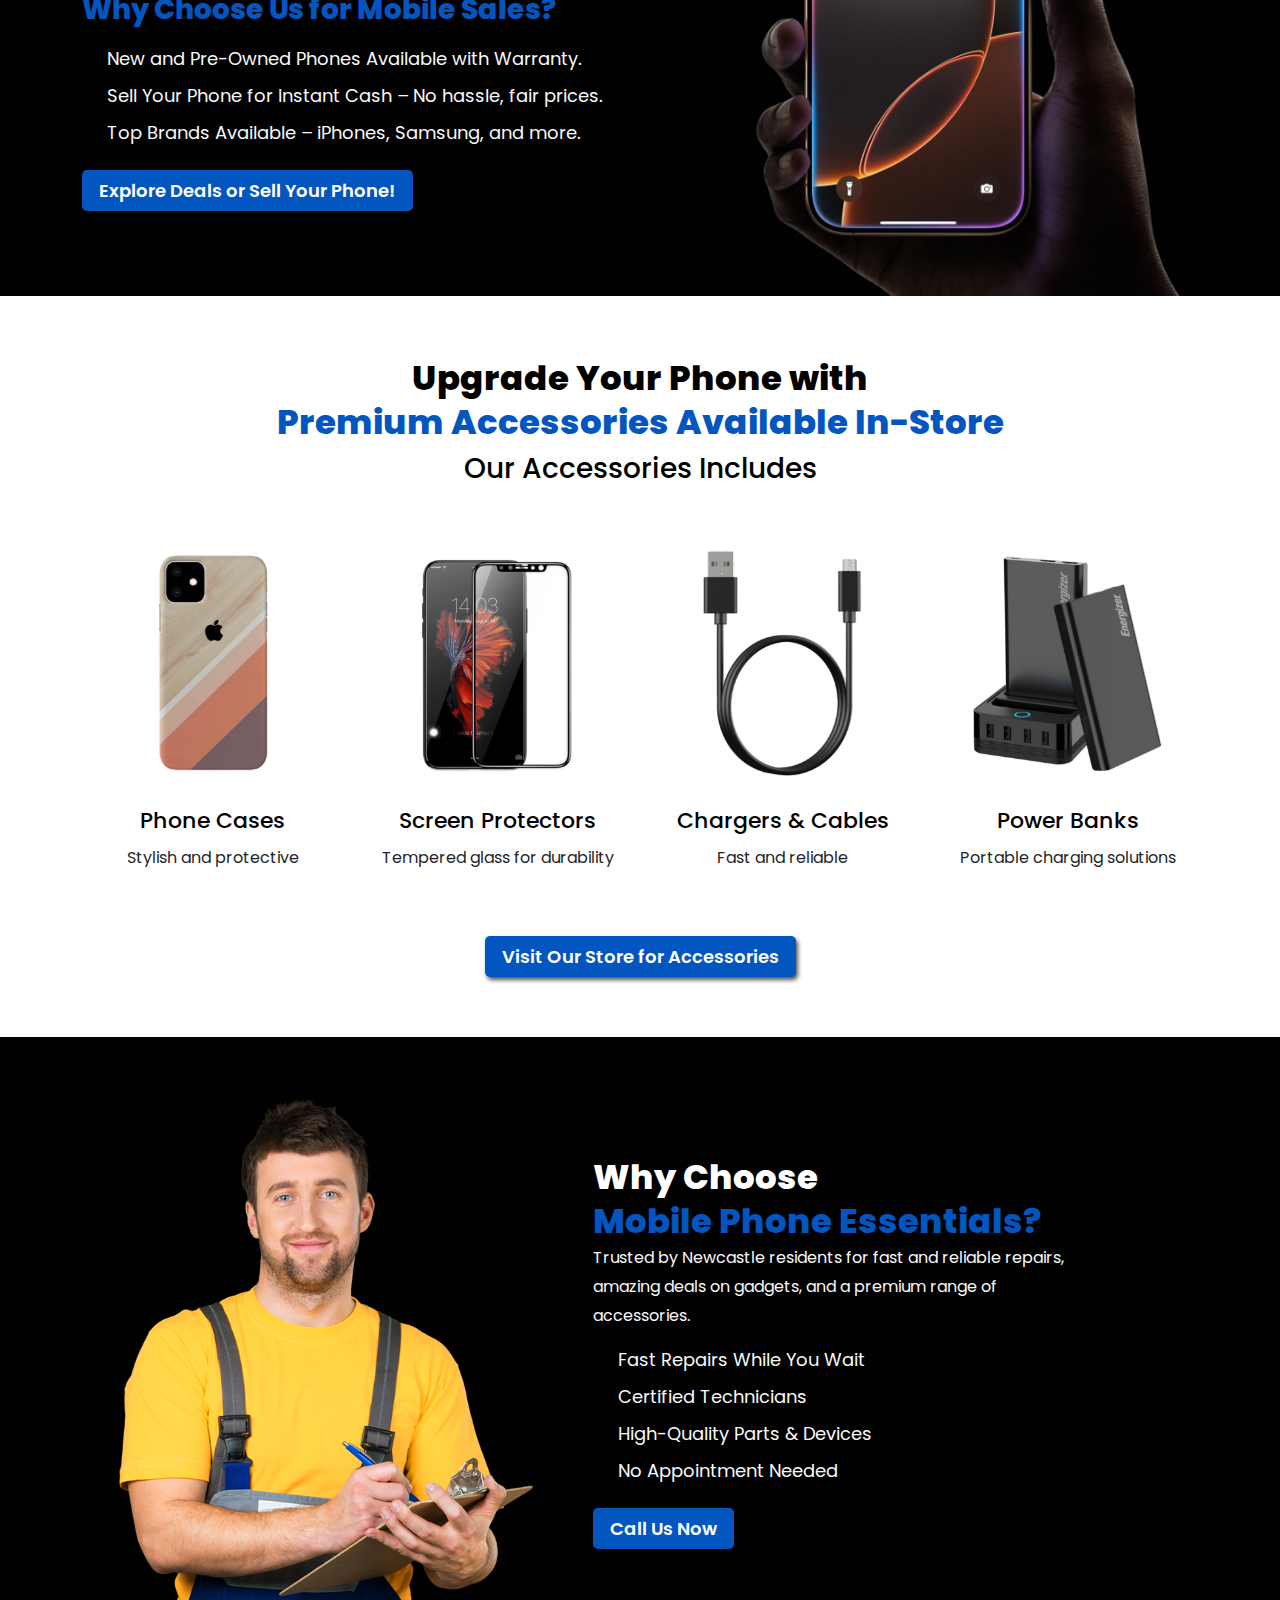
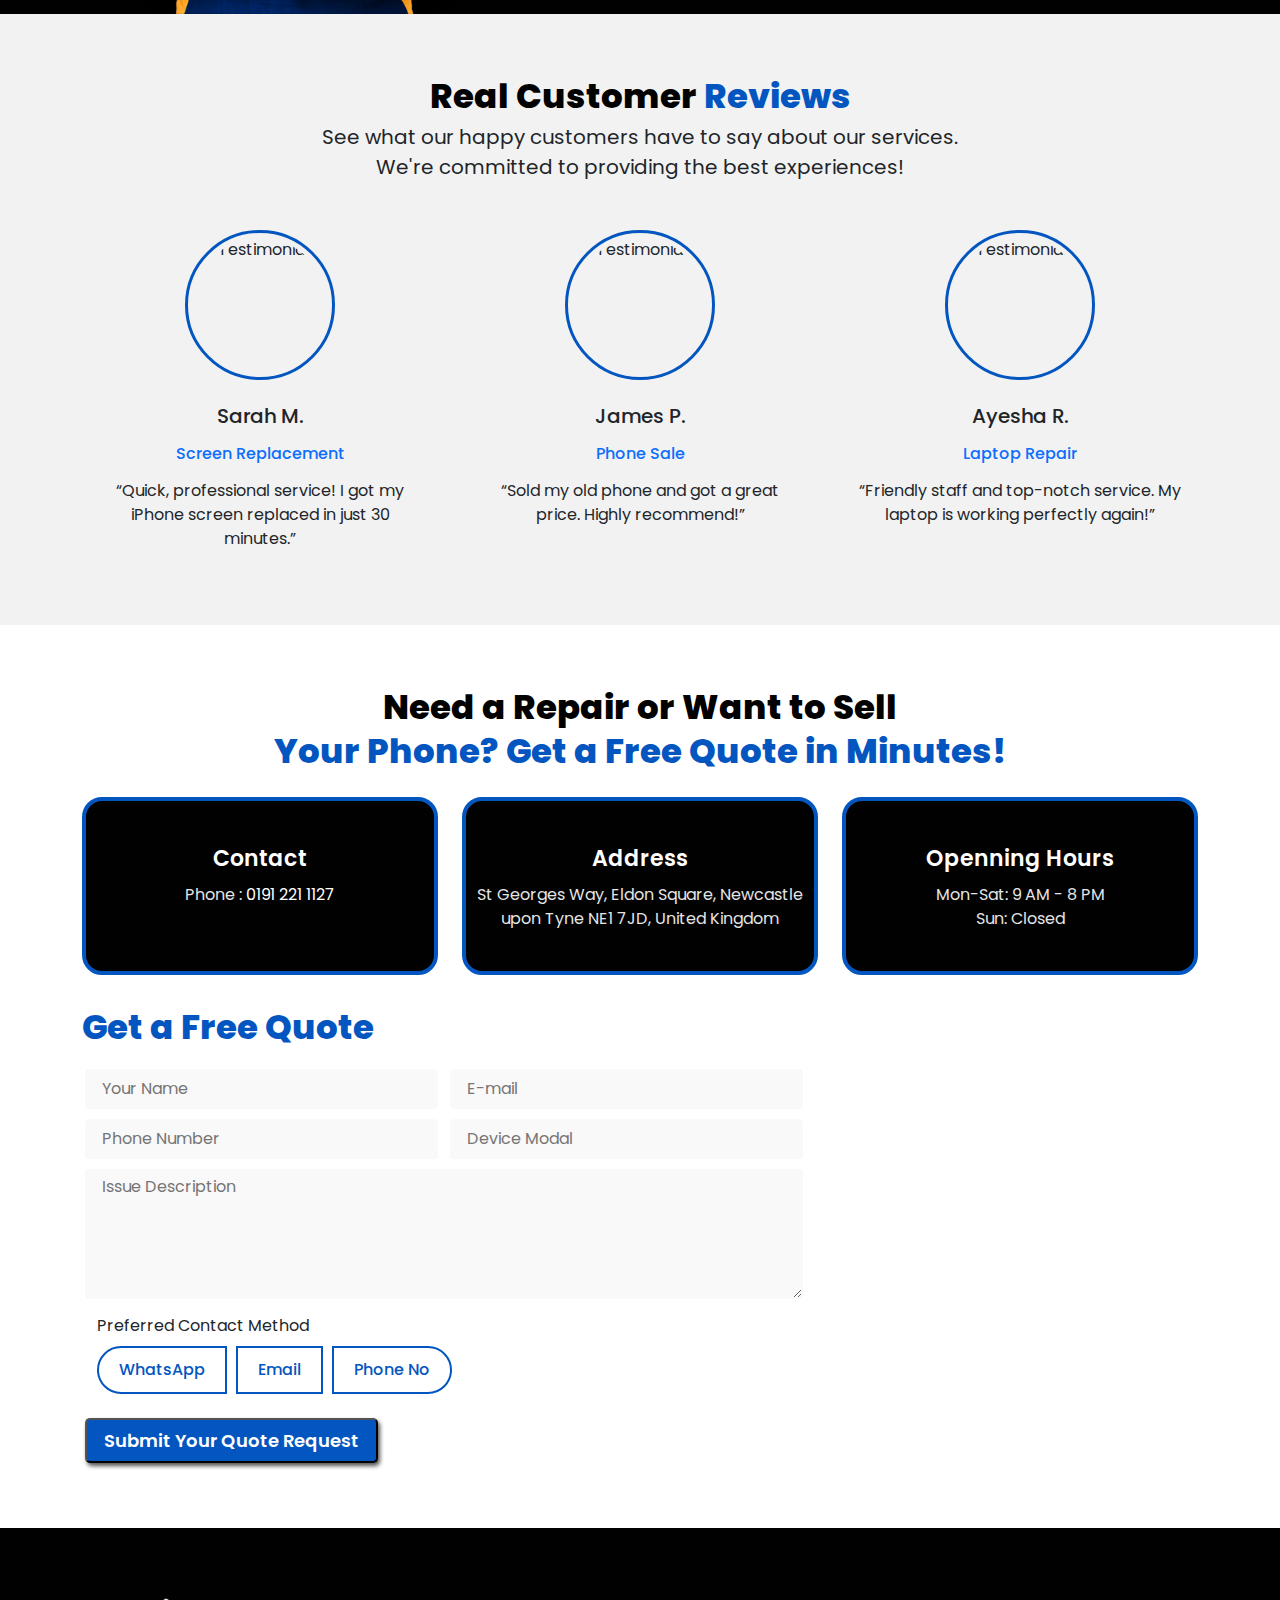
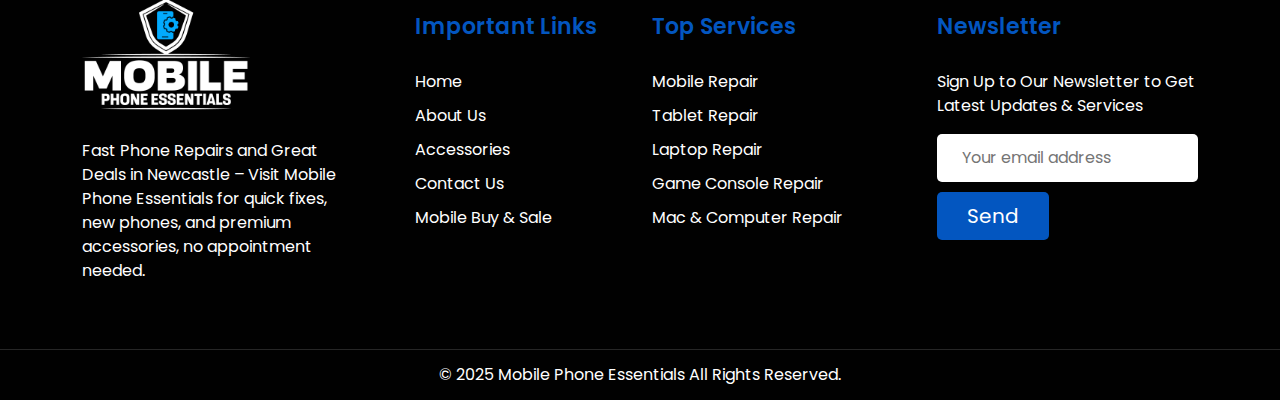
==== commit 3b552ff5: "all pages done" ====
--- a/index.html
+++ b/index.html
@@ -7,7 +7,6 @@
     <meta name="viewport" content="width=device-width, initial-scale=1">
     <link rel="preload" href="assets/images/hero-img.webp" as="image">
     <link rel="icon" type="image/x-icon" href="assets/images/icon.png">
-    <link rel="preload" href="assets/images/hero-img.webp" as="image">
     <link rel="stylesheet" href="assets/bootstrap/css/bootstrap.min.css">
     <link rel="stylesheet" href="assets/style/style.css">
     <link rel="stylesheet"
@@ -41,36 +40,35 @@
                         <a class="nav-link dropdown-toggle" id="servicesDropdown" role="button"
                             data-bs-toggle="dropdown" aria-expanded="false"> Services </a>
                         <ul class="dropdown-menu" aria-labelledby="servicesDropdown">
-                            <li><a class="dropdown-item" href="#">Mobile Repair</a></li>
-                            <li><a class="dropdown-item" href="#">Tablet Repair</a></li>
-                            <li><a class="dropdown-item" href="#">Laptop Repair</a></li>
-                            <li><a class="dropdown-item" href="#">Game Console Repair</a>
+                            <li><a class="dropdown-item" href="mobile-repair.html">Mobile Repair</a></li>
+                            <li><a class="dropdown-item" href="tablet-repair.html">Tablet Repair</a></li>
+                            <li><a class="dropdown-item" href="laptop-repair.html">Laptop Repair</a></li>
+                            <li><a class="dropdown-item" href="game-console-repair.html">Game Console Repair</a>
                             </li>
-                            <li><a class="dropdown-item" href="#">Mac & Computer Repair</a></li>
+                            <li><a class="dropdown-item" href="mac-computer-repair.html">Mac & Computer Repair</a></li>
                         </ul>
                     </li>
                     <li class="nav-item">
-                        <a class="nav-link" href="#">Mobile Buy & Sell</a>
+                        <a class="nav-link" href="mobile-buy-and-sale.html">Mobile Buy & Sell</a>
                     </li>
                     <li class="nav-item">
-                        <a class="nav-link" href="#">Accessories
+                        <a class="nav-link" href="accessories.html">Accessories
                         </a>
                     </li>
                     <li class="nav-item">
-                        <a class="nav-link" href="#">
+                        <a class="nav-link" href="about.html">
                             About Us
                         </a>
                     </li>
                     <li class="nav-item">
-                        <a class="nav-link" href="#">
+                        <a class="nav-link" href="contact.html">
                             Contact Us
                         </a>
                     </li>
                 </ul>
                 <!-- Action Buttons -->
                 <div class="d-flex header-btns mt-3 mt-lg-0">
-                    <a href="#" data-bs-toggle="modal" data-bs-target="#serviceModal"
-                        class="theme-dark-btn shadow-none">Call
+                    <a href="tel:01912211127" class="theme-dark-btn shadow-none">Call
                         Now</a>
                 </div>
             </div>
@@ -95,7 +93,7 @@
                             Essentials in Newcastle for fast repairs, great deals, and premium accessories!
                         </p>
                         <div class="hero-btn-sec mt-4 d-flex gap-3">
-                            <a href="#contact" class="theme-dark-btn">Visit Us Today</a>
+                            <a href="contact.html" class="theme-dark-btn">Visit Us Today</a>
                         </div>
                     </div>
                 </div>
@@ -148,26 +146,26 @@
                 all major brands.
             </p>
             <div class="service-grid">
-                <div class="service-card">
+                <a class="service-card text-decoration-none" href="mobile-repair.html">
                     <img src="assets/images/smartphone.png" class="img-fluid" alt="">
                     <h4>Smartphone<br> <span class="primary-text">Repair</span></h4>
-                </div>
-                <div class="service-card">
+                </a>
+                <a class="service-card text-decoration-none" href="mac-computer-repair.html">
                     <img src="assets/images/imac.png" class="img-fluid" alt="">
                     <h4>Computer<br> <span class="primary-text">Repair</span></h4>
-                </div>
-                <div class="service-card">
+                </a>
+                <a class="service-card text-decoration-none" href="tablet-repair.html">
                     <img src="assets/images/sampad.png" class="img-fluid" alt="">
                     <h4>Tablet<br> <span class="primary-text">Repair</span></h4>
-                </div>
-                <div class="service-card">
+                </a>
+                <a class="service-card text-decoration-none" href="laptop-repair.html">
                     <img src="assets/images/window.png" class="img-fluid" alt="">
                     <h4>Laptop<br> <span class="primary-text">Repair</span></h4>
-                </div>
-                <div class="service-card">
+                </a>
+                <a class="service-card text-decoration-none" href="game-console-repair.html">
                     <img src="assets/images/playstation.png" class="img-fluid" alt="">
                     <h4>Console<br> <span class="primary-text">Repair</span></h4>
-                </div>
+                </a>
             </div>
         </div>
     </section>
@@ -196,7 +194,7 @@
                             <li>Top Brands Available – iPhones, Samsung, and more.</li>
                         </ul>
                         <div class="mt-4">
-                            <a href="#contact" class="theme-dark-btn">Explore Deals or Sell Your Phone!</a>
+                            <a href="mobile-buy-and-sale.html" class="theme-dark-btn">Explore Deals or Sell Your Phone!</a>
                         </div>
                     </div>
                 </div>
@@ -252,7 +250,7 @@
                 </div>
             </div>
             <div class="d-flex justify-content-center mt-5">
-                <a href="#" class="theme-dark-btn">
+                <a href="accessories.html" class="theme-dark-btn">
                     Visit Our Store for Accessories
                 </a>
             </div>
@@ -287,7 +285,7 @@
                             <li>No Appointment Needed</li>
                         </ul>
                         <div class="mt-4">
-                            <a href="#contact" class="theme-dark-btn">Call Us Now</a>
+                            <a href="tel:01912211127" class="theme-dark-btn">Call Us Now</a>
                         </div>
                     </div>
                 </div>
@@ -422,8 +420,8 @@
                             </div>
                             <div class="contact-info-text">
                                 <h2>Contact</h2>
-                                <span>Phone : 123-123-123</span>
-                                <span>Email : abc@gmail.com</span>
+                                <span>Phone : <a href="tel:01912211127" class="text-decoration-none text-white">0191 221
+                                        1127</a></span>
                             </div>
                         </div>
                     </div>
@@ -436,7 +434,7 @@
                             </div>
                             <div class="contact-info-text">
                                 <h2>Address</h2>
-                                <span>Mobile Phone Essentials, [Address], Newcastle</span>
+                                <span>St Georges Way, Eldon Square, Newcastle upon Tyne NE1 7JD, United Kingdom</span>
                             </div>
                         </div>
                     </div>
@@ -504,7 +502,6 @@
                                         </label>
                                     </div>
                                 </div>
-
                                 <div class="p-0 m-0 mt-4">
                                     <button class="theme-dark-btn">
                                         Submit Your Quote Request
@@ -517,7 +514,7 @@
                 <div class="col-md-4">
                     <div class="contact-page-map">
                         <iframe
-                            src="https://www.google.com/maps/embed?pb=!1m18!1m12!1m3!1d2294.1594300302704!2d-1.5324411999999998!3d54.9001239!2m3!1f0!2f0!3f0!3m2!1i1024!2i768!4f13.1!3m3!1m2!1s0x487e7b2213aaaaab%3A0x4ecf5bf9d57d1c44!2sMobile%20Phone%20Essentials!5e0!3m2!1sen!2s!4v1736008724624!5m2!1sen!2s"
+                            src="https://www.google.com/maps/embed?pb=!1m18!1m12!1m3!1d2289.8978753994343!2d-1.6177786878120042!3d54.974890072692794!2m3!1f0!2f0!3f0!3m2!1i1024!2i768!4f13.1!3m3!1m2!1s0x487e70ca35960321%3A0x8fa331f29270c423!2sMobile%20Phone%20Essentials!5e0!3m2!1sen!2s!4v1736242211777!5m2!1sen!2s"
                             width="100%" height="450" frameborder="0" style="border:0" allowfullscreen></iframe>
                     </div>
                 </div>
@@ -543,11 +540,11 @@
                         <div class="widget course-links-widget ps-lg-5">
                             <h5 class="widget-title">Important Links</h5>
                             <ul class="courses-link-list">
-                                <li><a class="text-white" href="#">Home</a></li>
-                                <li><a class="text-white" href="#">About Us</a></li>
-                                <li><a class="text-white" href="#">Accessories</a></li>
-                                <li><a class="text-white" href="#">Contact Us</a></li>
-                                <li><a class="text-white" href="#">Buy &
+                                <li><a class="text-white" href="index.html">Home</a></li>
+                                <li><a class="text-white" href="about.html">About Us</a></li>
+                                <li><a class="text-white" href="accessories.html">Accessories</a></li>
+                                <li><a class="text-white" href="contact.html">Contact Us</a></li>
+                                <li><a class="text-white" href="mobile-buy-and-sale.html">Mobile Buy &
                                         Sale</a>
                                 </li>
                             </ul>
@@ -557,11 +554,11 @@
                         <div class="widget latest-news-widget">
                             <h5 class="widget-title">Top Services</h5>
                             <ul class="courses-link-list">
-                                <li><a class="text-white" href="#">Mobile Repair</a></li>
-                                <li><a class="text-white" href="#">Tablet Repair</a></li>
-                                <li><a class="text-white" href="#">Laptop Repair</a></li>
-                                <li><a class="text-white" href="#">Game console Repair</a></li>
-                                <li><a class="text-white" href="#">Mac & Computer Repair</a></li>
+                                <li><a class="text-white" href="mobile-repair.html">Mobile Repair</a></li>
+                                <li><a class="text-white" href="tablet-repair.html">Tablet Repair</a></li>
+                                <li><a class="text-white" href="laptop-repair.html">Laptop Repair</a></li>
+                                <li><a class="text-white" href="game-console-repair.html">Game console Repair</a></li>
+                                <li><a class="text-white" href="mac-computer-repair.html">Mac & Computer Repair</a></li>
                             </ul>
                         </div>
                     </div><!-- widget end -->
@@ -575,7 +572,6 @@
                                         placeholder="Your email address" required>
                                     <input type="submit" value="Send">
                                 </form>
-
                             </div>
                         </div>
                     </div><!-- widget end -->
--- a/assets/style/style.css
+++ b/assets/style/style.css
@@ -743,6 +743,76 @@
     color: var(--white-font);
 }
 
+
+/* ******************************* Inner Pages Styling *************************** */
+
+section.hero-section.service-hero {
+    padding: 116px 0 116px 0;
+}
+
+
+/* info card  */
+
+.info-card {
+    padding: 35px 18px;
+    background: var(--secondary-color);
+    height: 100%;
+    border-radius: 20px;
+    color: var(--ilght-text);
+    border: 3px solid var(--primary-color);
+    cursor: pointer;
+    text-align: center;
+    display: flex;
+    flex-direction: column;
+    align-items: center;
+}
+
+.info-card p.text {
+    margin-top: 10px;
+    color: white;
+    font-weight: 300 !important;
+}
+
+.info-card .info-icon {
+    padding: 7px;
+    line-height: 0;
+    background: linear-gradient(180deg, #5069E9 50%, var(--primary-color) 50%);
+    width: 77px;
+    height: 77px;
+    display: flex;
+    justify-content: center;
+    align-items: center;
+    border-radius: 10px;
+    border: 2px solid var(--secondary-color);
+    color: white;
+    transition: 0.7s;
+    box-shadow: rgba(0, 0, 0, 0.21) 3px 4px 5px;
+}
+
+.info-card:hover {
+    background-color: var(--primary-color);
+}
+
+.info-card:hover .info-icon {
+    background: linear-gradient(180deg, var(--primary-color) 50%, #5069E9 50%);
+    border-color: var(--primary-color);
+}
+
+.info-icon i {
+    font-size: 40px !important;
+}
+
+.info-card p.title {
+    font-size: 21px;
+    margin-bottom: 9px;
+    margin-top: 20px;
+    font-weight: 600 !important;
+}
+
+.info-card .theme-check-list li {
+    font-size: 14px;
+}
+
 /************************** Responsive ****************************/
 
 @media only screen and (max-width: 1024px) {
@@ -813,6 +883,10 @@
     .contact-page-sec .col-md-4 {
         margin-bottom: 20px;
     }
+
+    section.hero-section.service-hero {
+        padding: 60px 0 60px 0;
+    }
 }
 
 @media only screen and (max-width: 690px) {
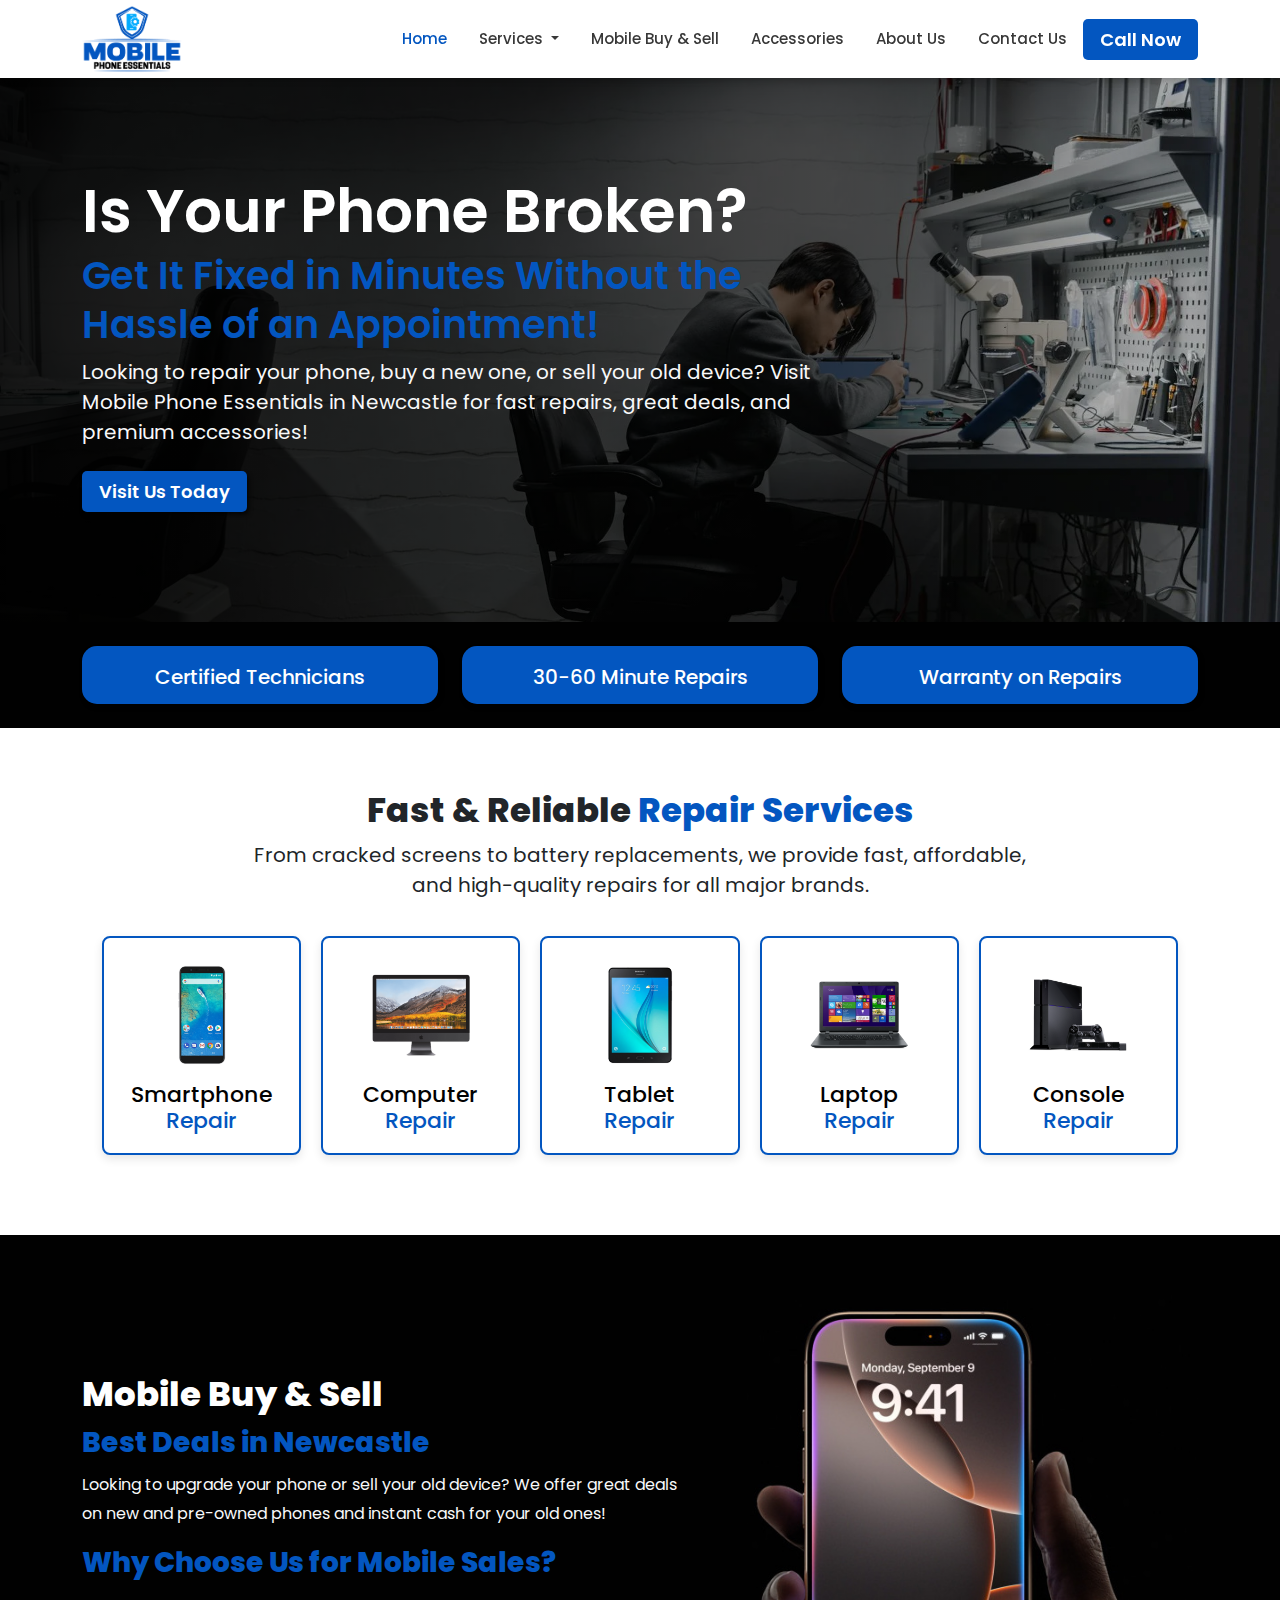
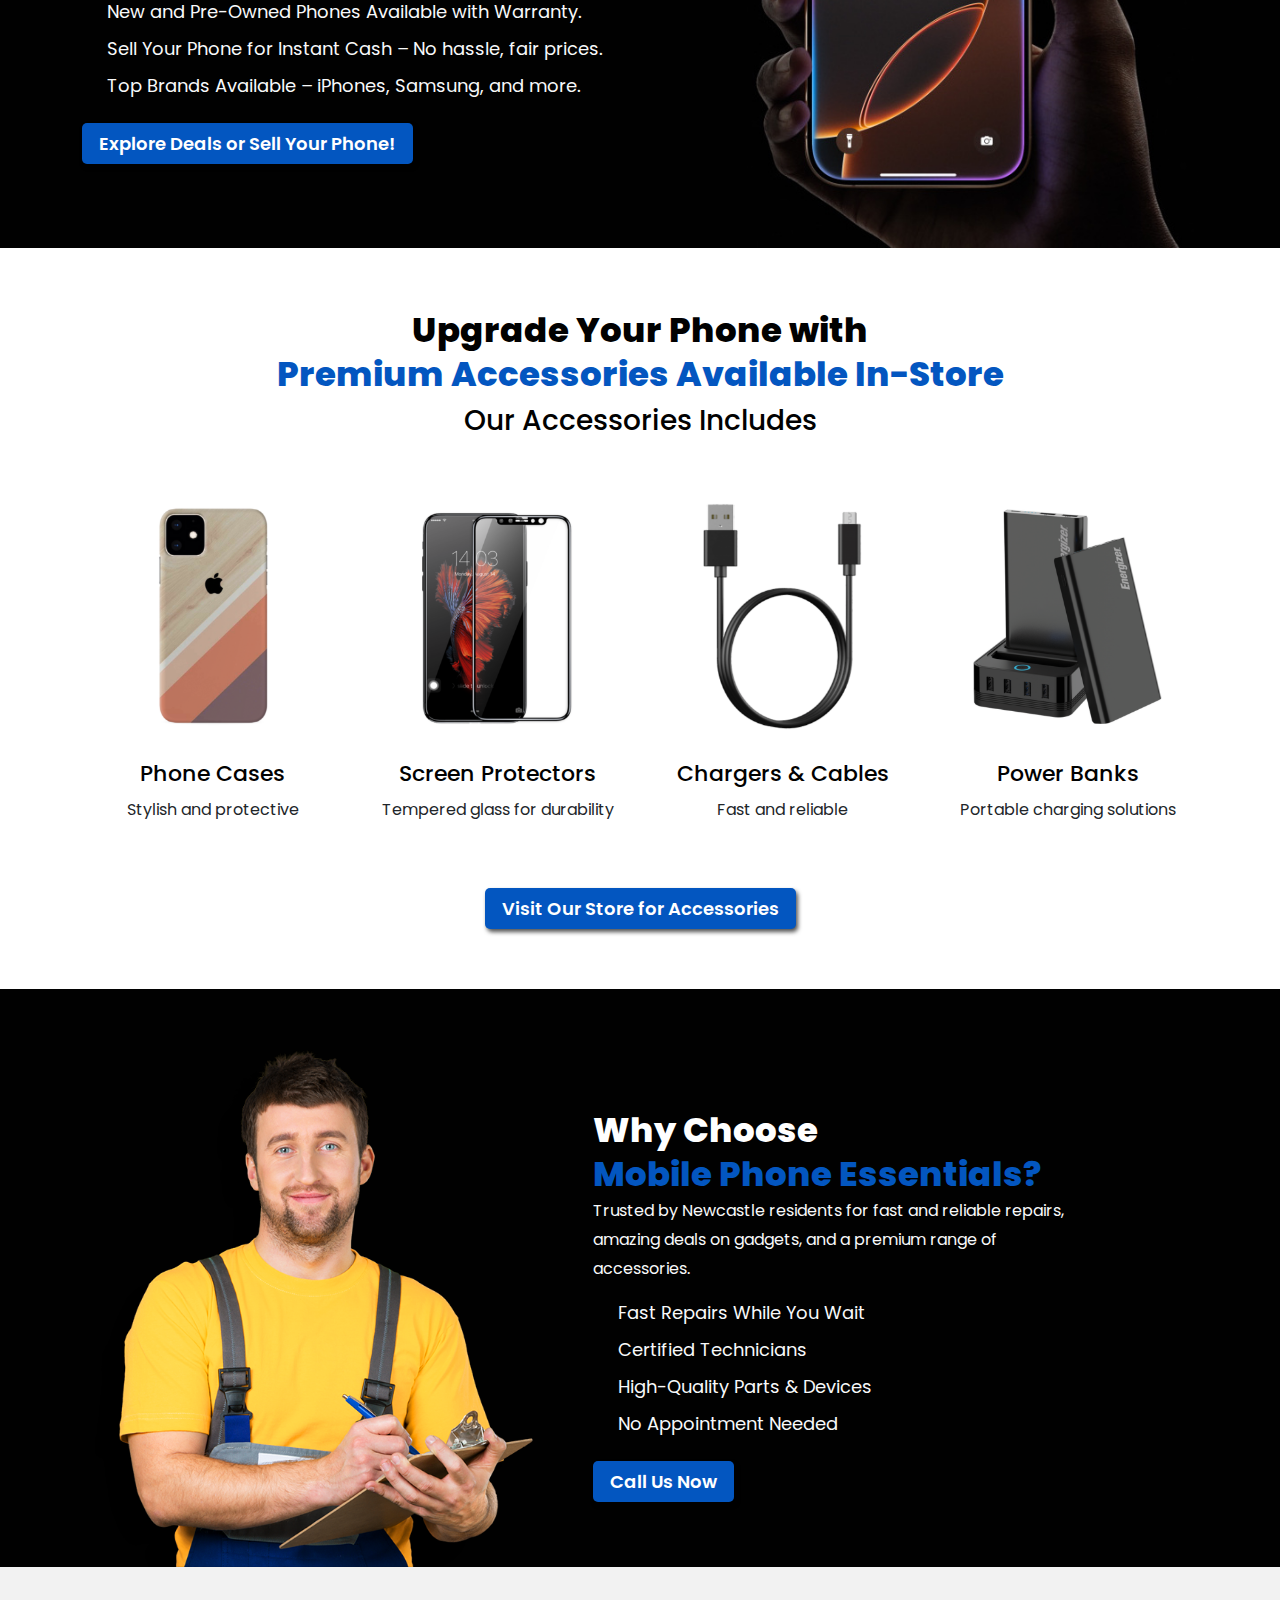
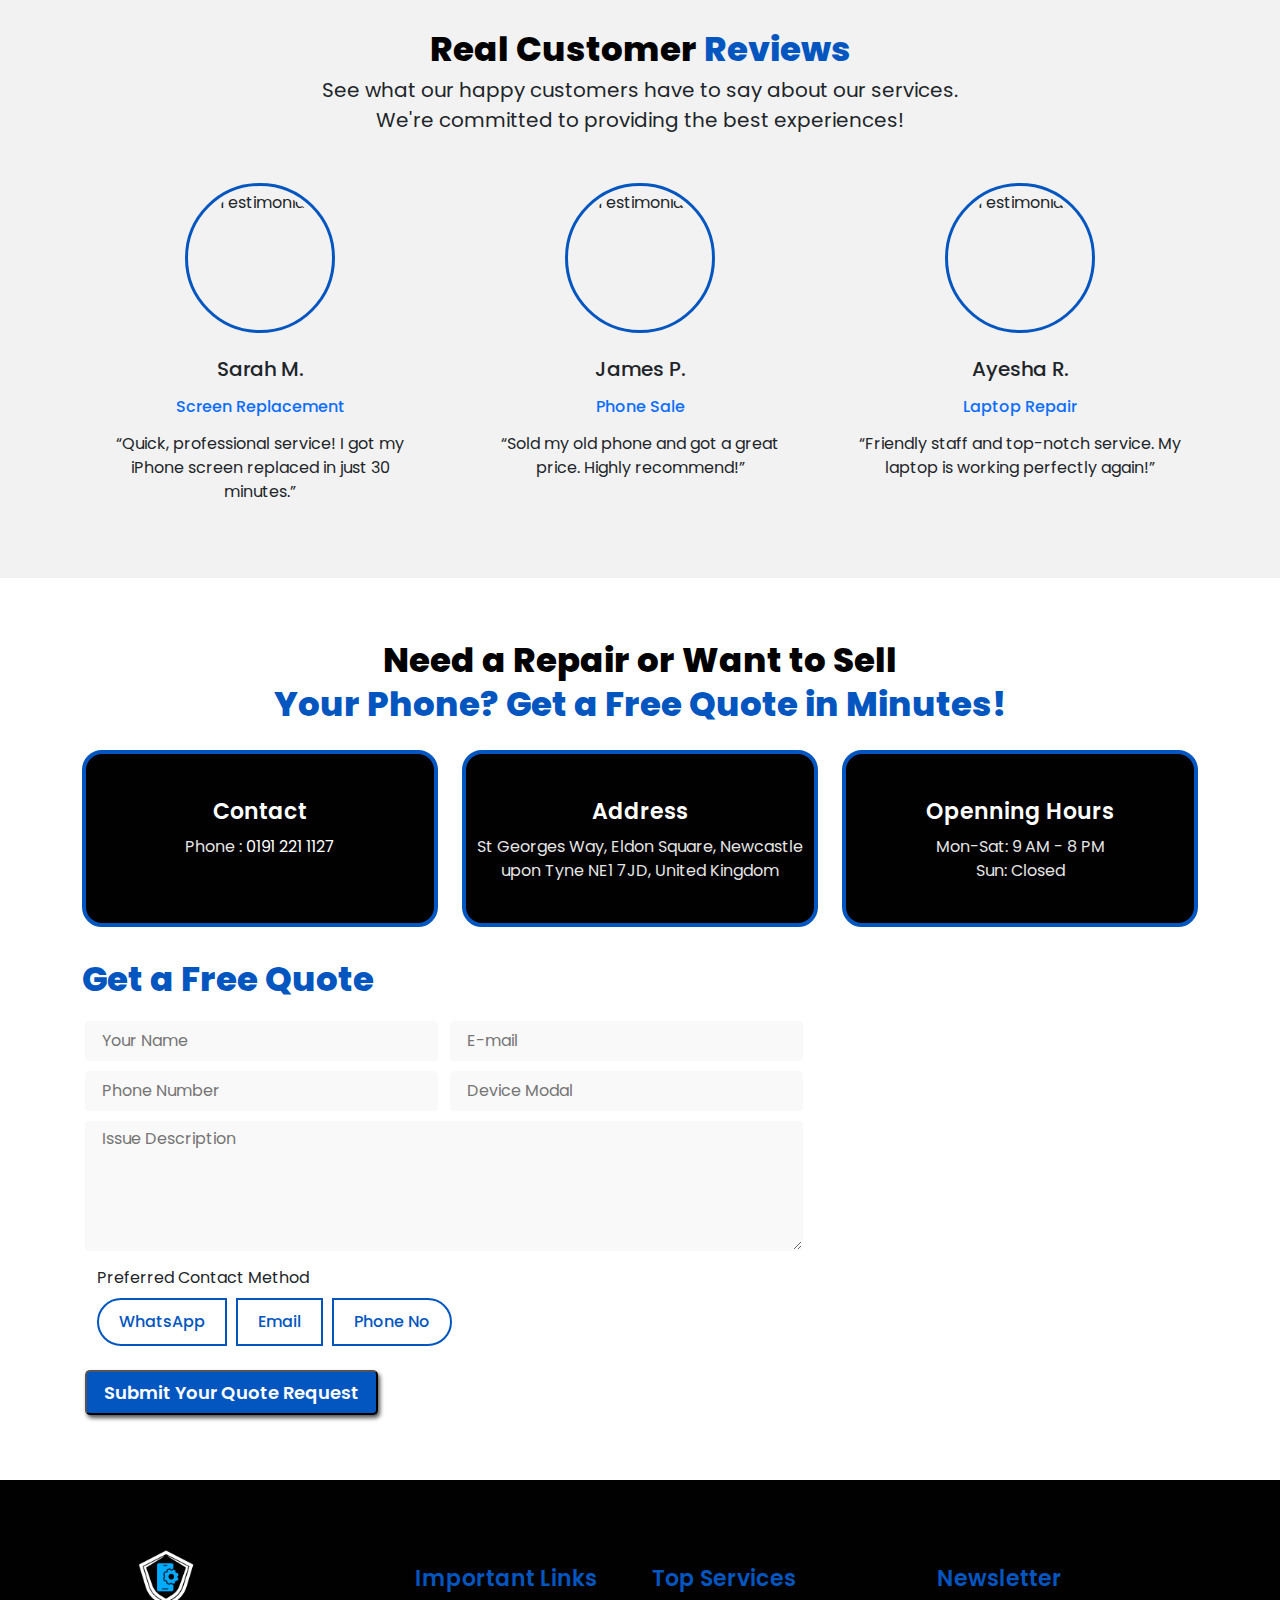
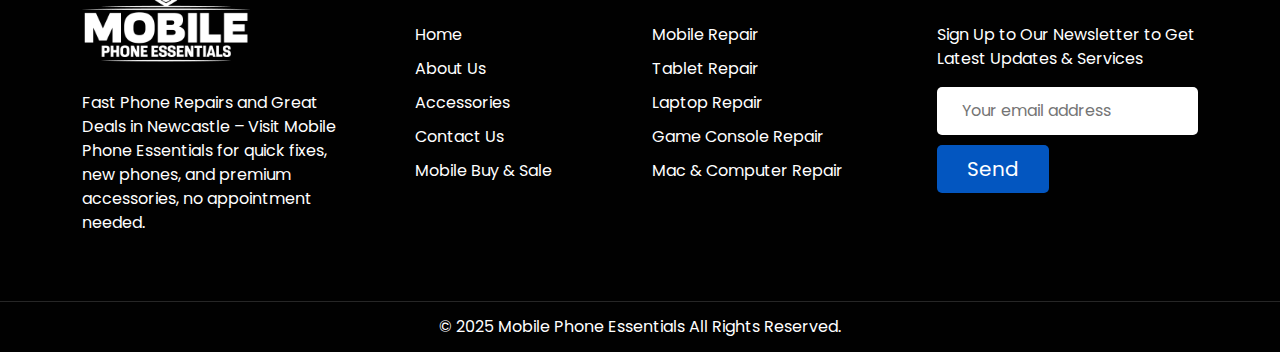
==== commit eec88a4c: "added mobile responsive" ====
--- a/index.html
+++ b/index.html
@@ -18,7 +18,7 @@
 
 
     <!--************** navigation bar ************** -->
-    <nav class="navbar navbar-expand-lg navbar-light navigation-bar sticky-top bg-white">
+    <nav class="navbar navbar-expand-lg navbar-light navigation-bar fixed-top bg-white">
         <div class="container">
             <!-- Logo -->
             <a class="navbar-brand" href="index.html">
--- a/assets/style/style.css
+++ b/assets/style/style.css
@@ -291,7 +291,7 @@
 }
 
 section.hero-section {
-    padding: 140px 0 110px 0;
+    padding: 171px 0 110px 0;
     display: flex;
     align-items: center;
     justify-content: center;
@@ -747,7 +747,7 @@
 /* ******************************* Inner Pages Styling *************************** */
 
 section.hero-section.service-hero {
-    padding: 116px 0 116px 0;
+    padding: 170px 0 116px 0;
 }
 
 
@@ -817,7 +817,7 @@
 
 @media only screen and (max-width: 1024px) {
     section.hero-section {
-        padding: 80px 0 80px 0;
+        padding: 130px 0 80px 0;
     }
 
     .hero-section .hero-content h1 .secondary-text {
@@ -885,7 +885,7 @@
     }
 
     section.hero-section.service-hero {
-        padding: 60px 0 60px 0;
+        padding: 154px 0 60px 0;
     }
 }
 
@@ -901,13 +901,13 @@
     }
 
     section.hero-section {
-        padding: 70px 0 70px 0;
+        padding: 113px 0 70px 0;
     }
 }
 
 @media only screen and (max-width: 480px) {
     section.hero-section {
-        padding: 35px 0 35px 0;
+        padding: 118px 0 35px 0;
     }
 
     .hero-section .hero-content h1 .secondary-text {
@@ -932,7 +932,7 @@
 @media only screen and (max-width: 414px) {
     .hero-section .hero-content h1 .secondary-text {
         font-size: 28px;
-        line-height: 58px;
+        line-height: 40px;
     }
 
     .hero-content h1 {
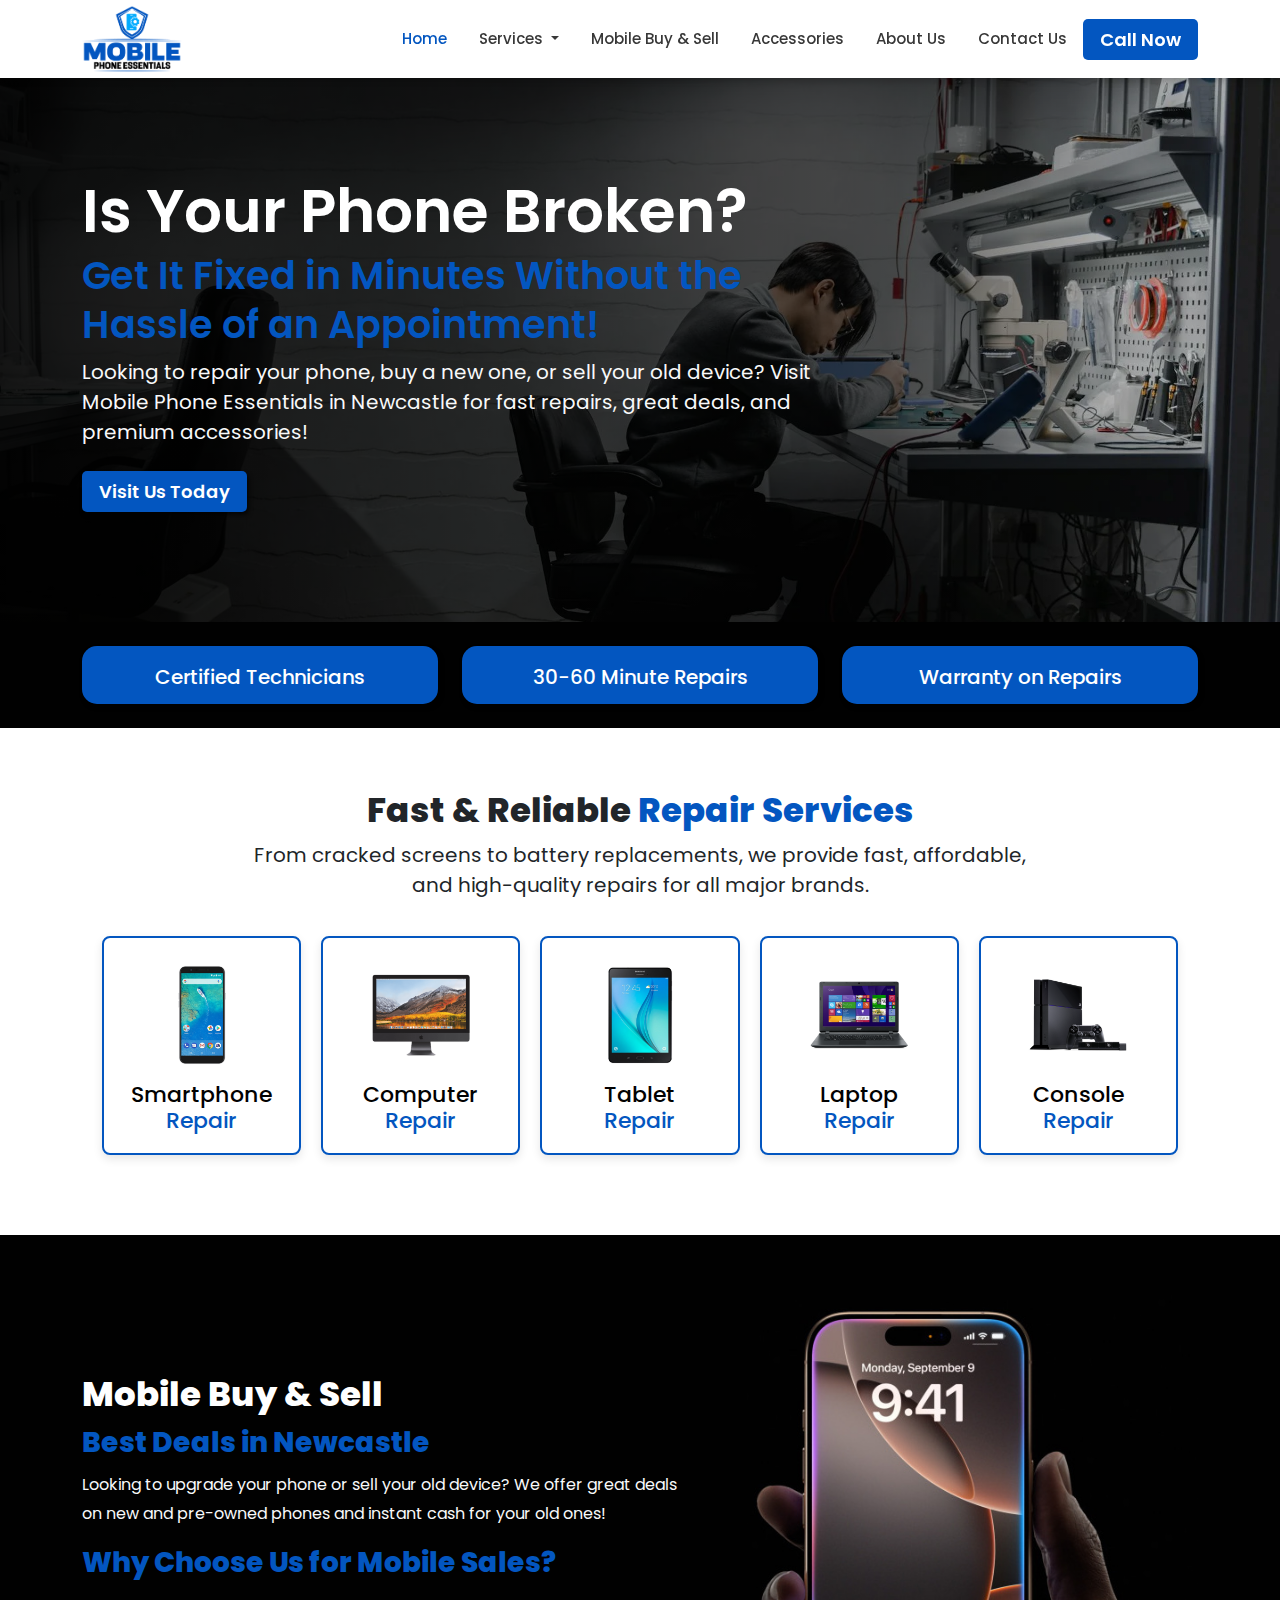
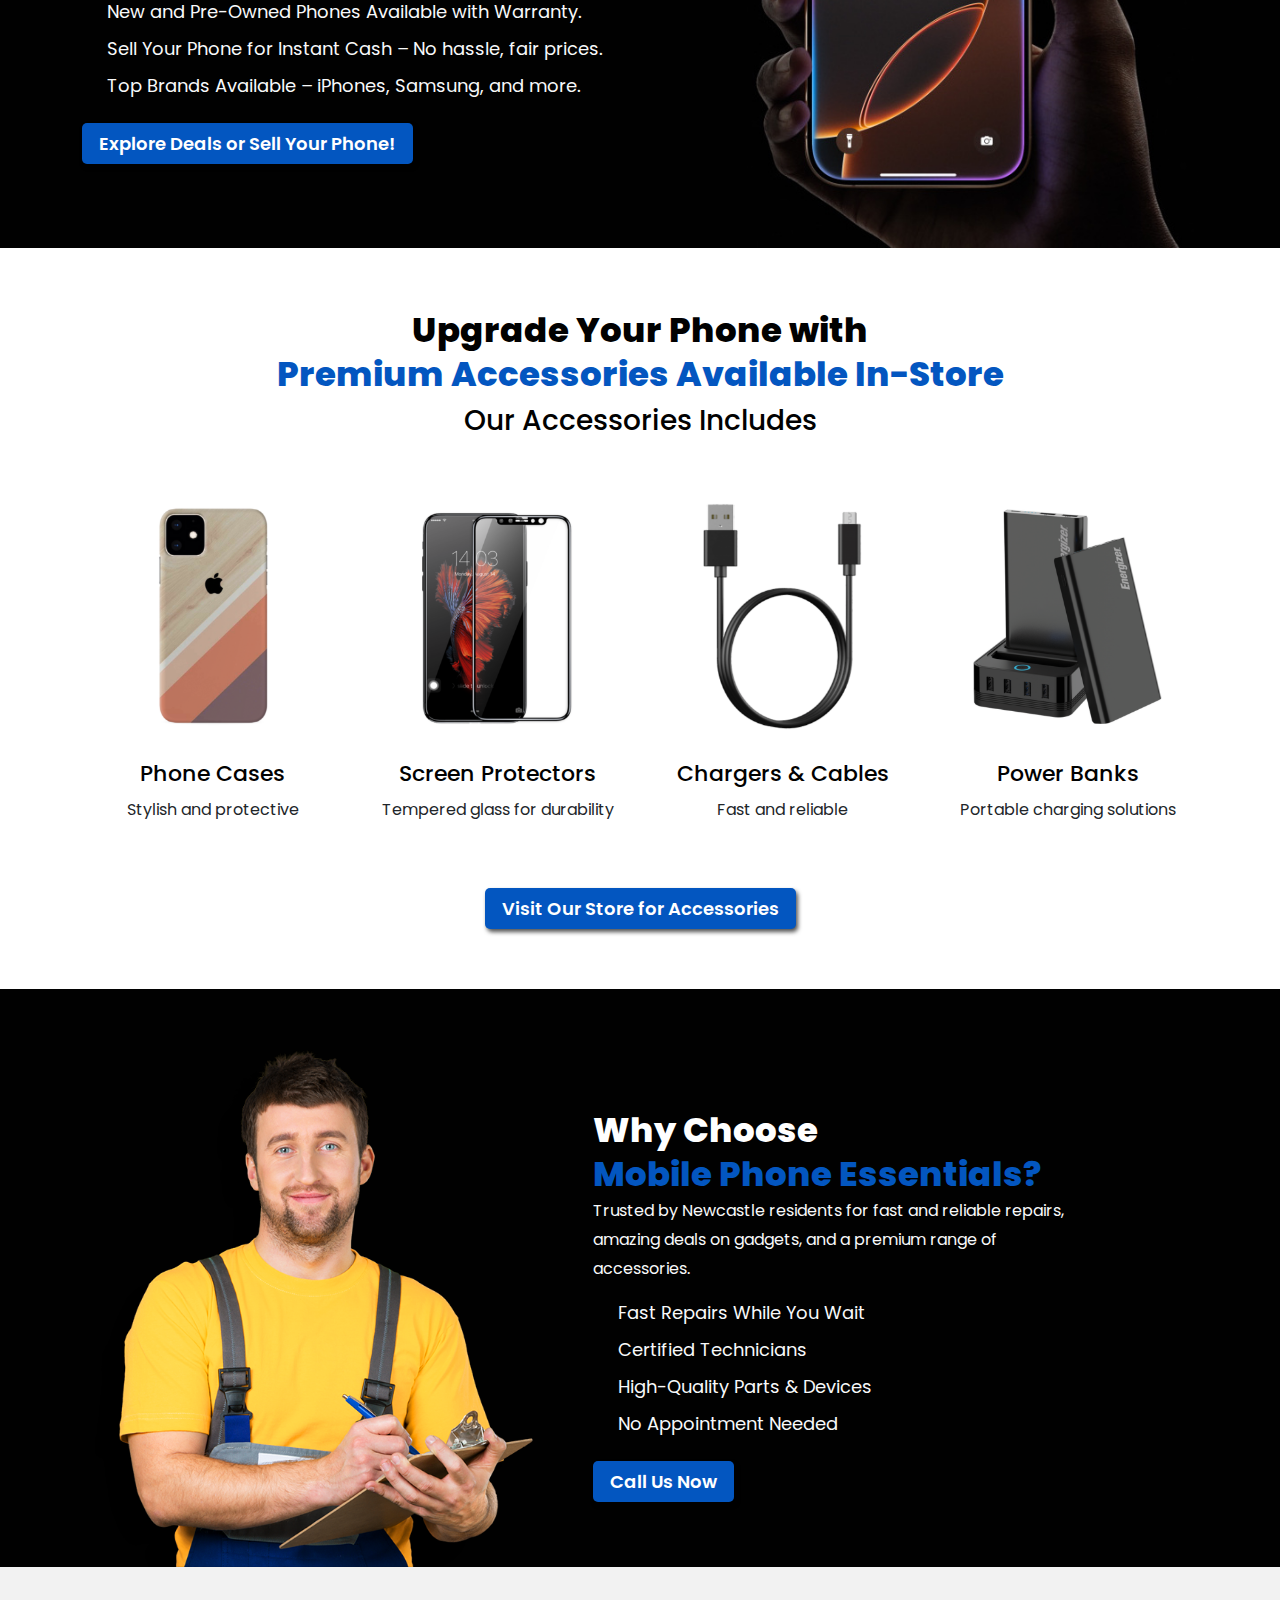
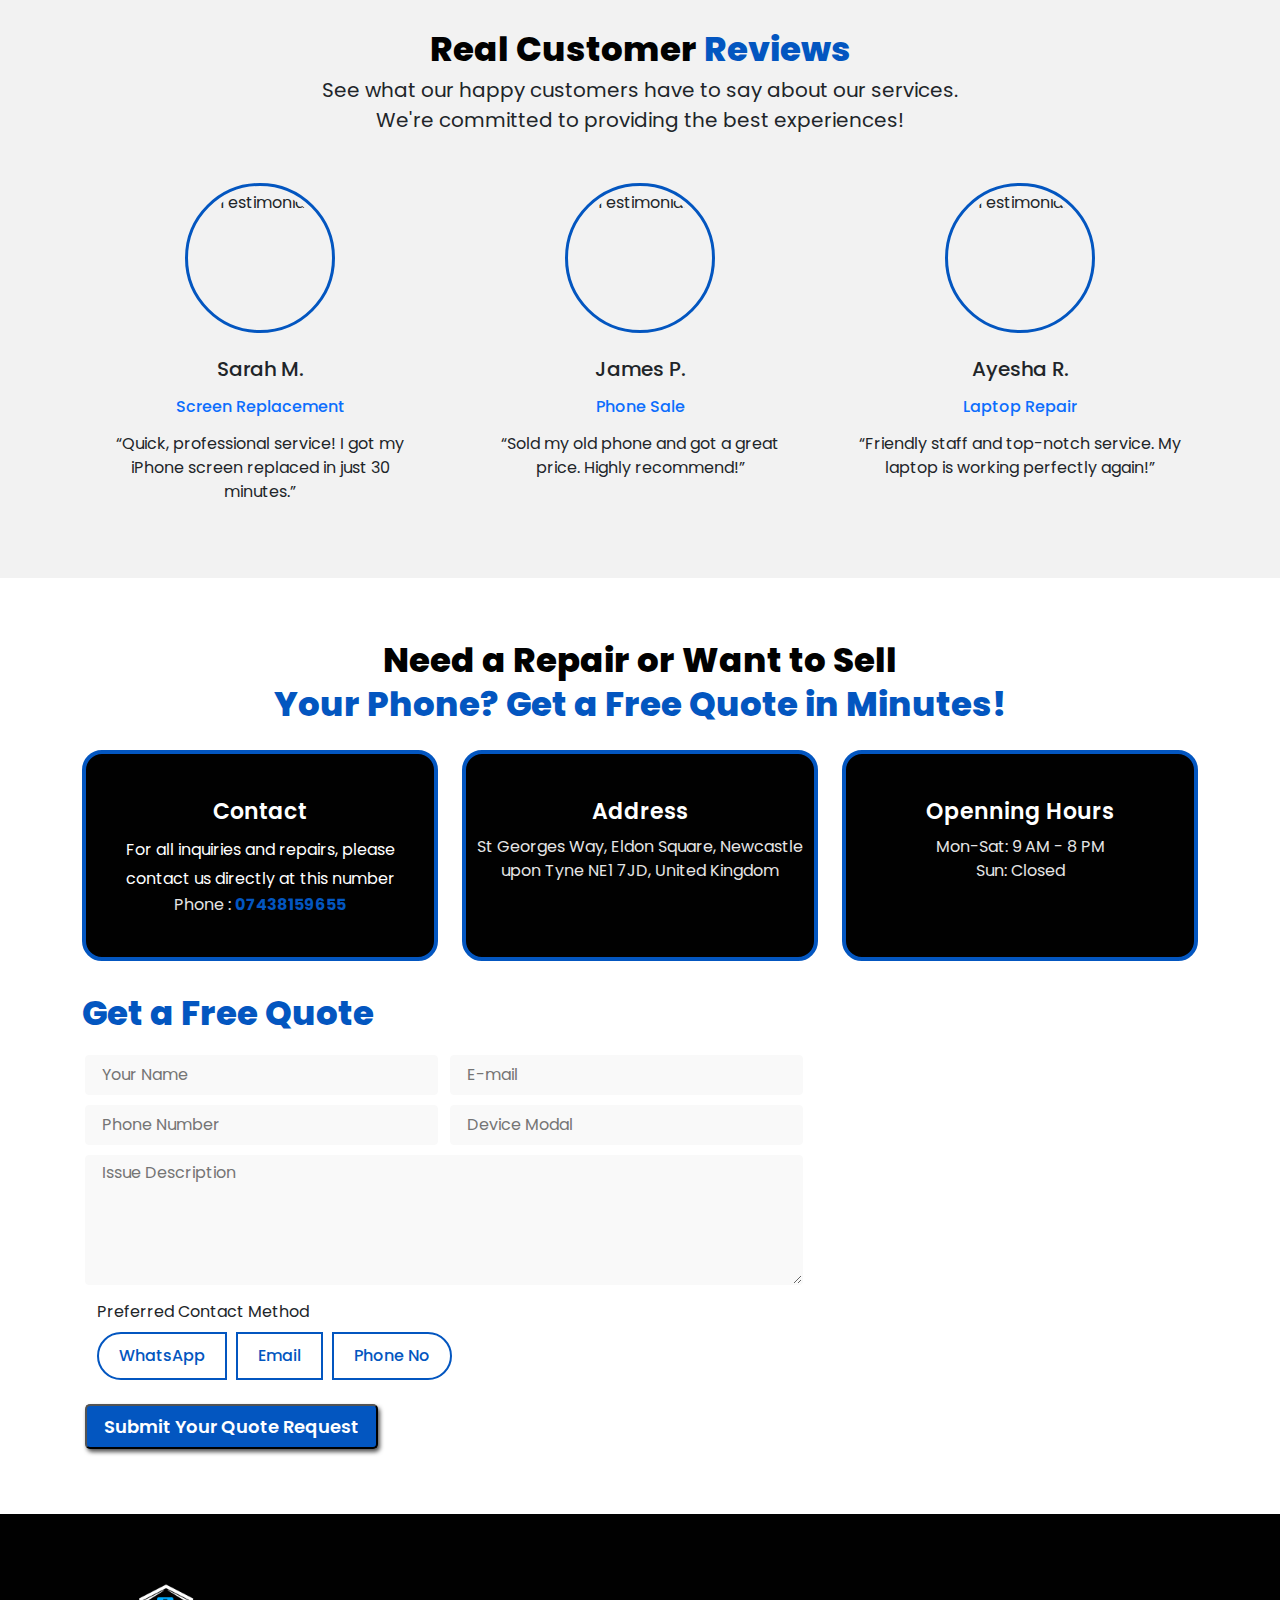
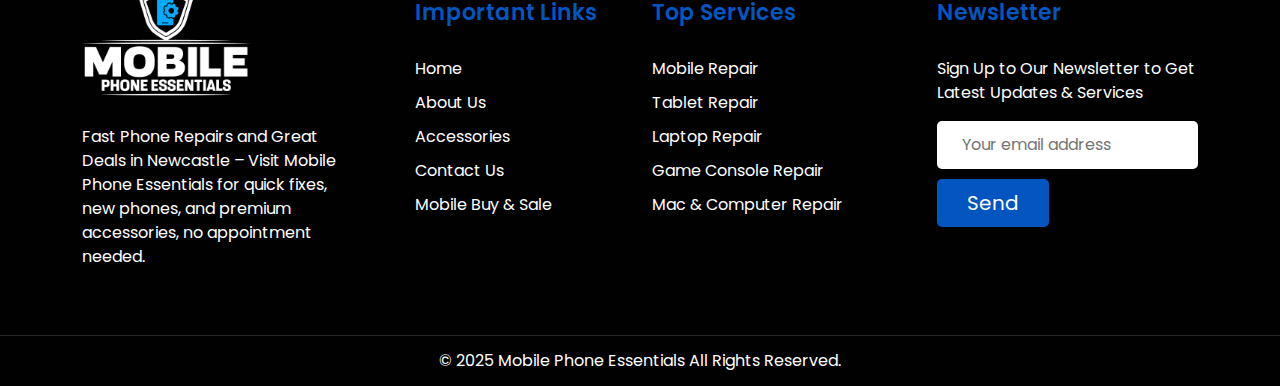
==== commit 26b9dcdc: "fix contact issues" ====
--- a/index.html
+++ b/index.html
@@ -68,7 +68,7 @@
                 </ul>
                 <!-- Action Buttons -->
                 <div class="d-flex header-btns mt-3 mt-lg-0">
-                    <a href="tel:01912211127" class="theme-dark-btn shadow-none">Call
+                    <a href="tel:07438159655" class="theme-dark-btn shadow-none">Call
                         Now</a>
                 </div>
             </div>
@@ -194,7 +194,8 @@
                             <li>Top Brands Available – iPhones, Samsung, and more.</li>
                         </ul>
                         <div class="mt-4">
-                            <a href="mobile-buy-and-sale.html" class="theme-dark-btn">Explore Deals or Sell Your Phone!</a>
+                            <a href="mobile-buy-and-sale.html" class="theme-dark-btn">Explore Deals or Sell Your
+                                Phone!</a>
                         </div>
                     </div>
                 </div>
@@ -285,7 +286,7 @@
                             <li>No Appointment Needed</li>
                         </ul>
                         <div class="mt-4">
-                            <a href="tel:01912211127" class="theme-dark-btn">Call Us Now</a>
+                            <a href="tel:07438159655" class="theme-dark-btn">Call Us Now</a>
                         </div>
                     </div>
                 </div>
@@ -420,8 +421,10 @@
                             </div>
                             <div class="contact-info-text">
                                 <h2>Contact</h2>
-                                <span>Phone : <a href="tel:01912211127" class="text-decoration-none text-white">0191 221
-                                        1127</a></span>
+                                <p class="para text-white">For all inquiries and repairs, please contact us directly at
+                                    this number</p>
+                                <span>Phone : <a href="tel:07438159655"
+                                        class="text-decoration-none fw-bold primary-text">07438159655</a></span>
                             </div>
                         </div>
                     </div>
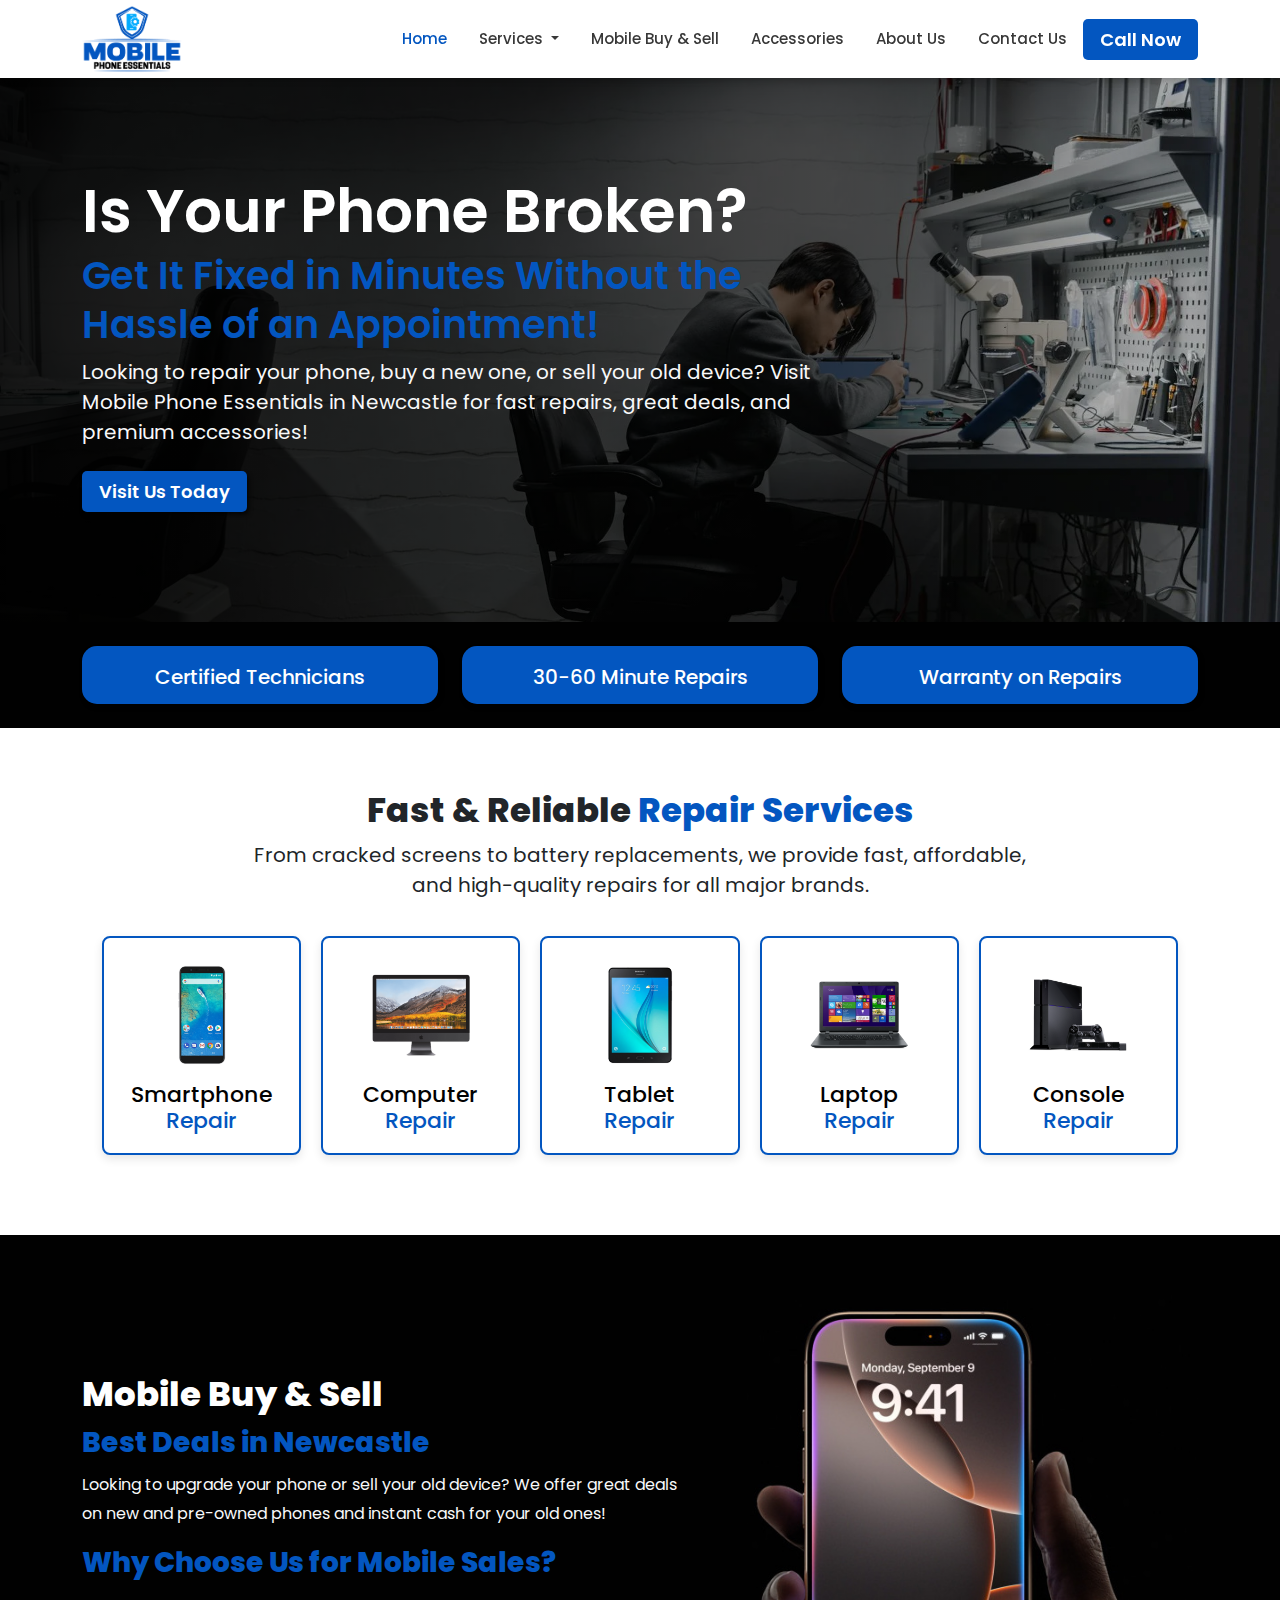
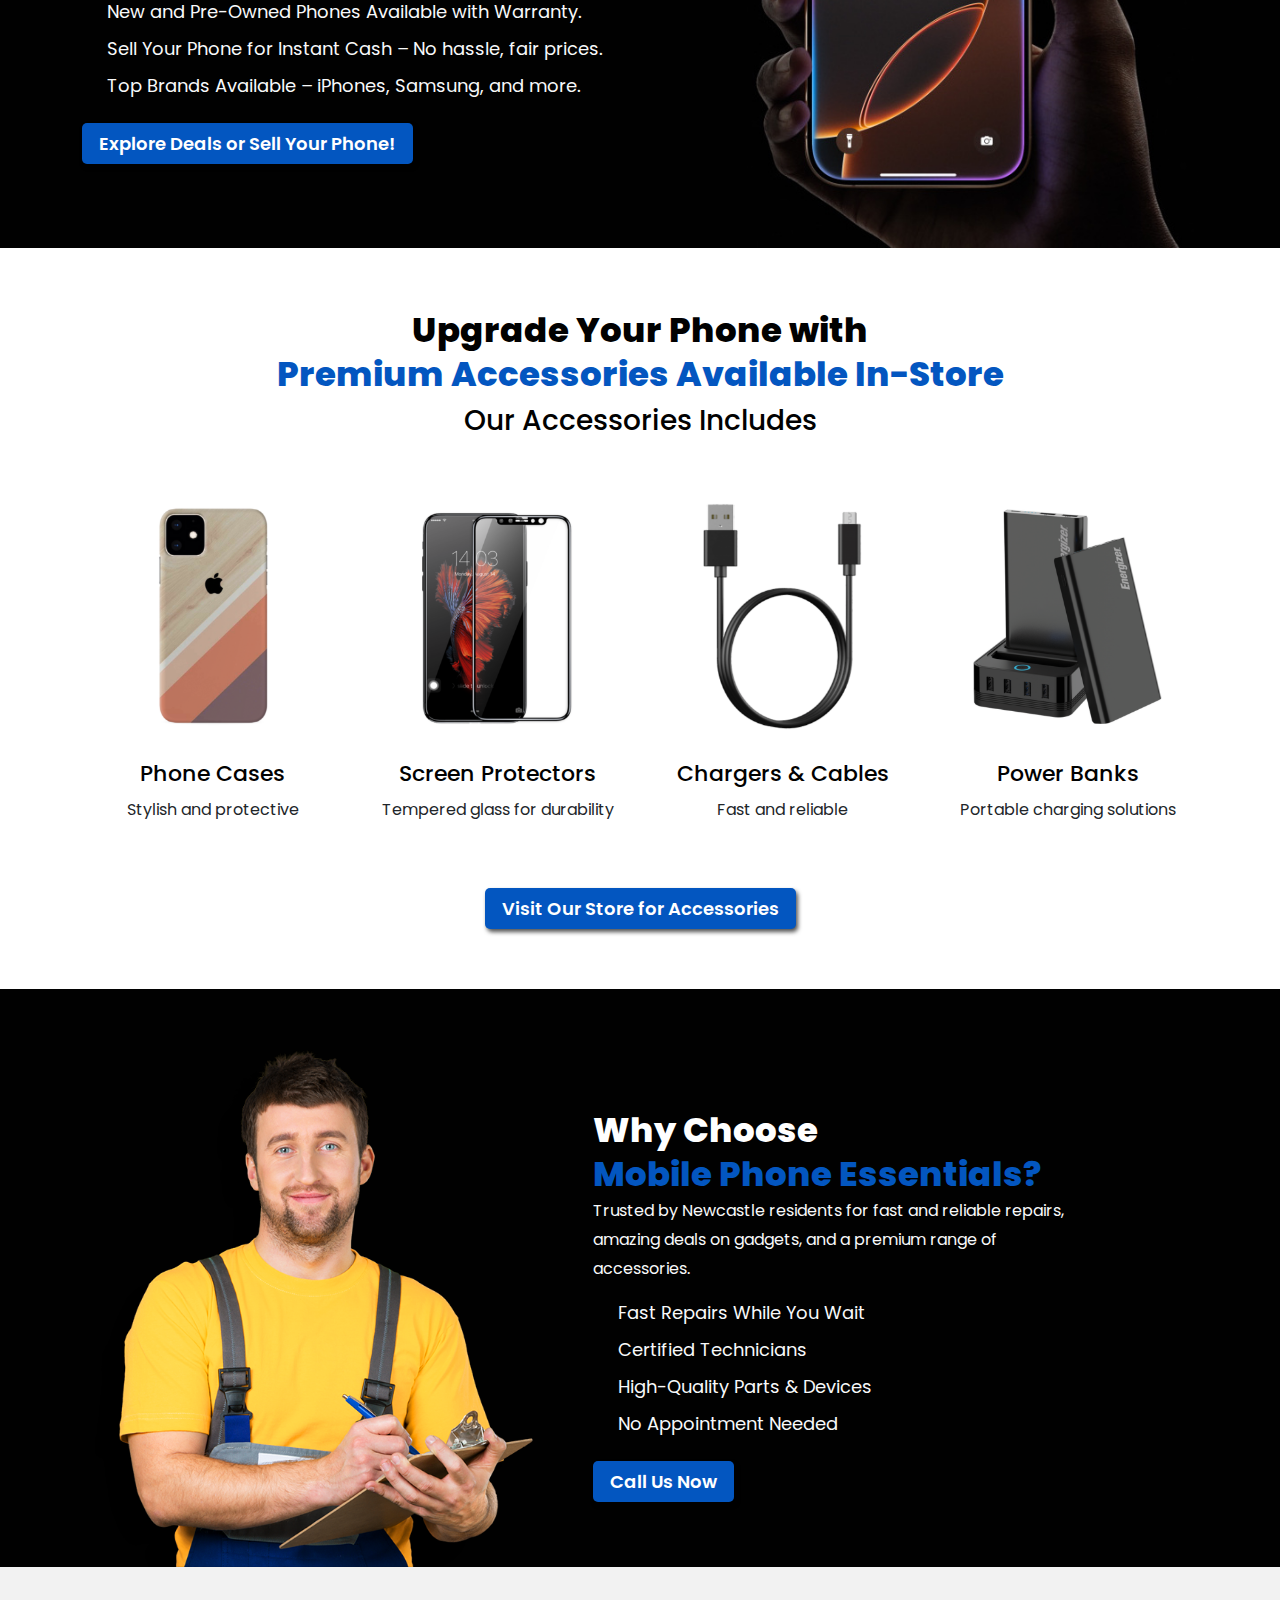
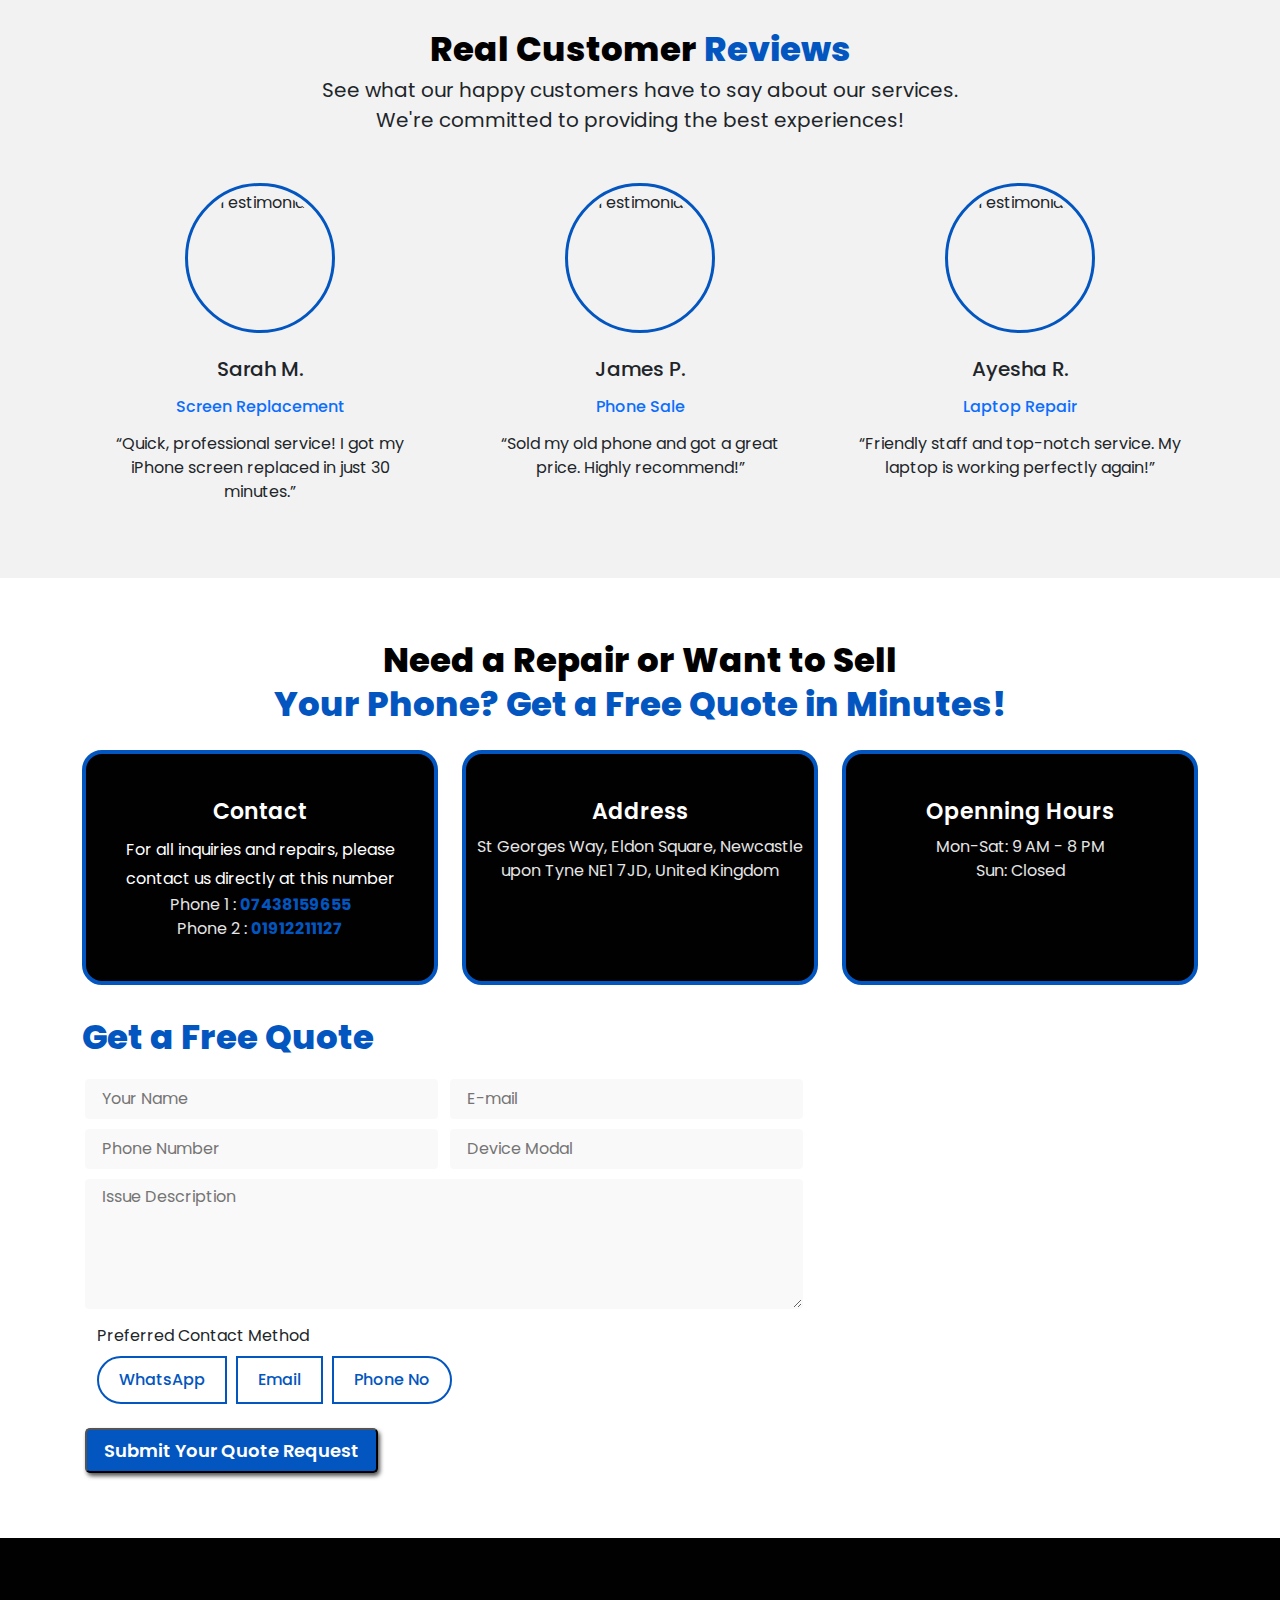
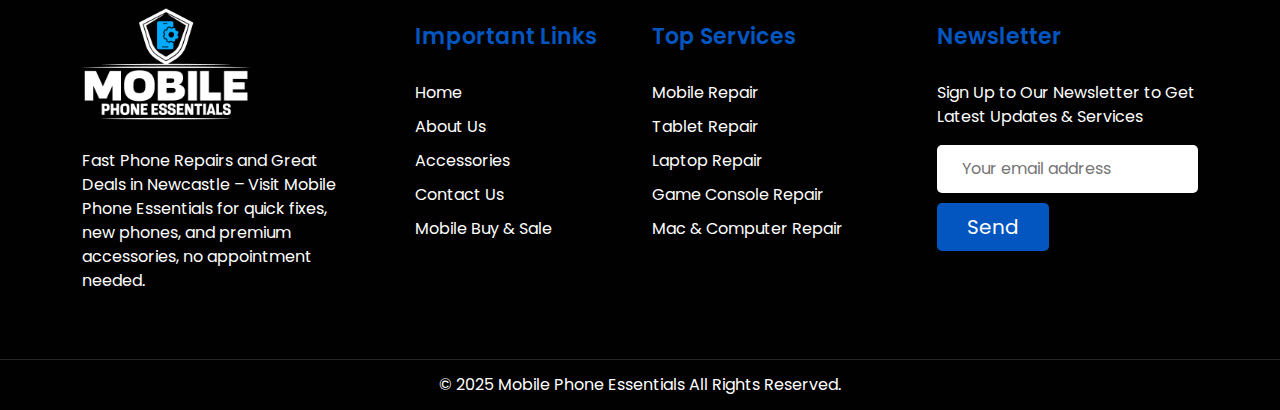
==== commit a0113a87: "fix some issues" ====
--- a/index.html
+++ b/index.html
@@ -11,7 +11,6 @@
     <link rel="stylesheet" href="assets/style/style.css">
     <link rel="stylesheet"
         href="https://cdnjs.cloudflare.com/ajax/libs/bootstrap-icons/1.10.0/font/bootstrap-icons.min.css">
-
 </head>
 
 <body>
@@ -423,8 +422,10 @@
                                 <h2>Contact</h2>
                                 <p class="para text-white">For all inquiries and repairs, please contact us directly at
                                     this number</p>
-                                <span>Phone : <a href="tel:07438159655"
+                                <span>Phone 1 : <a href="tel:07438159655"
                                         class="text-decoration-none fw-bold primary-text">07438159655</a></span>
+                                <span>Phone 2 : <a href="tel:01912211127"
+                                        class="text-decoration-none fw-bold primary-text">01912211127</a></span>
                             </div>
                         </div>
                     </div>
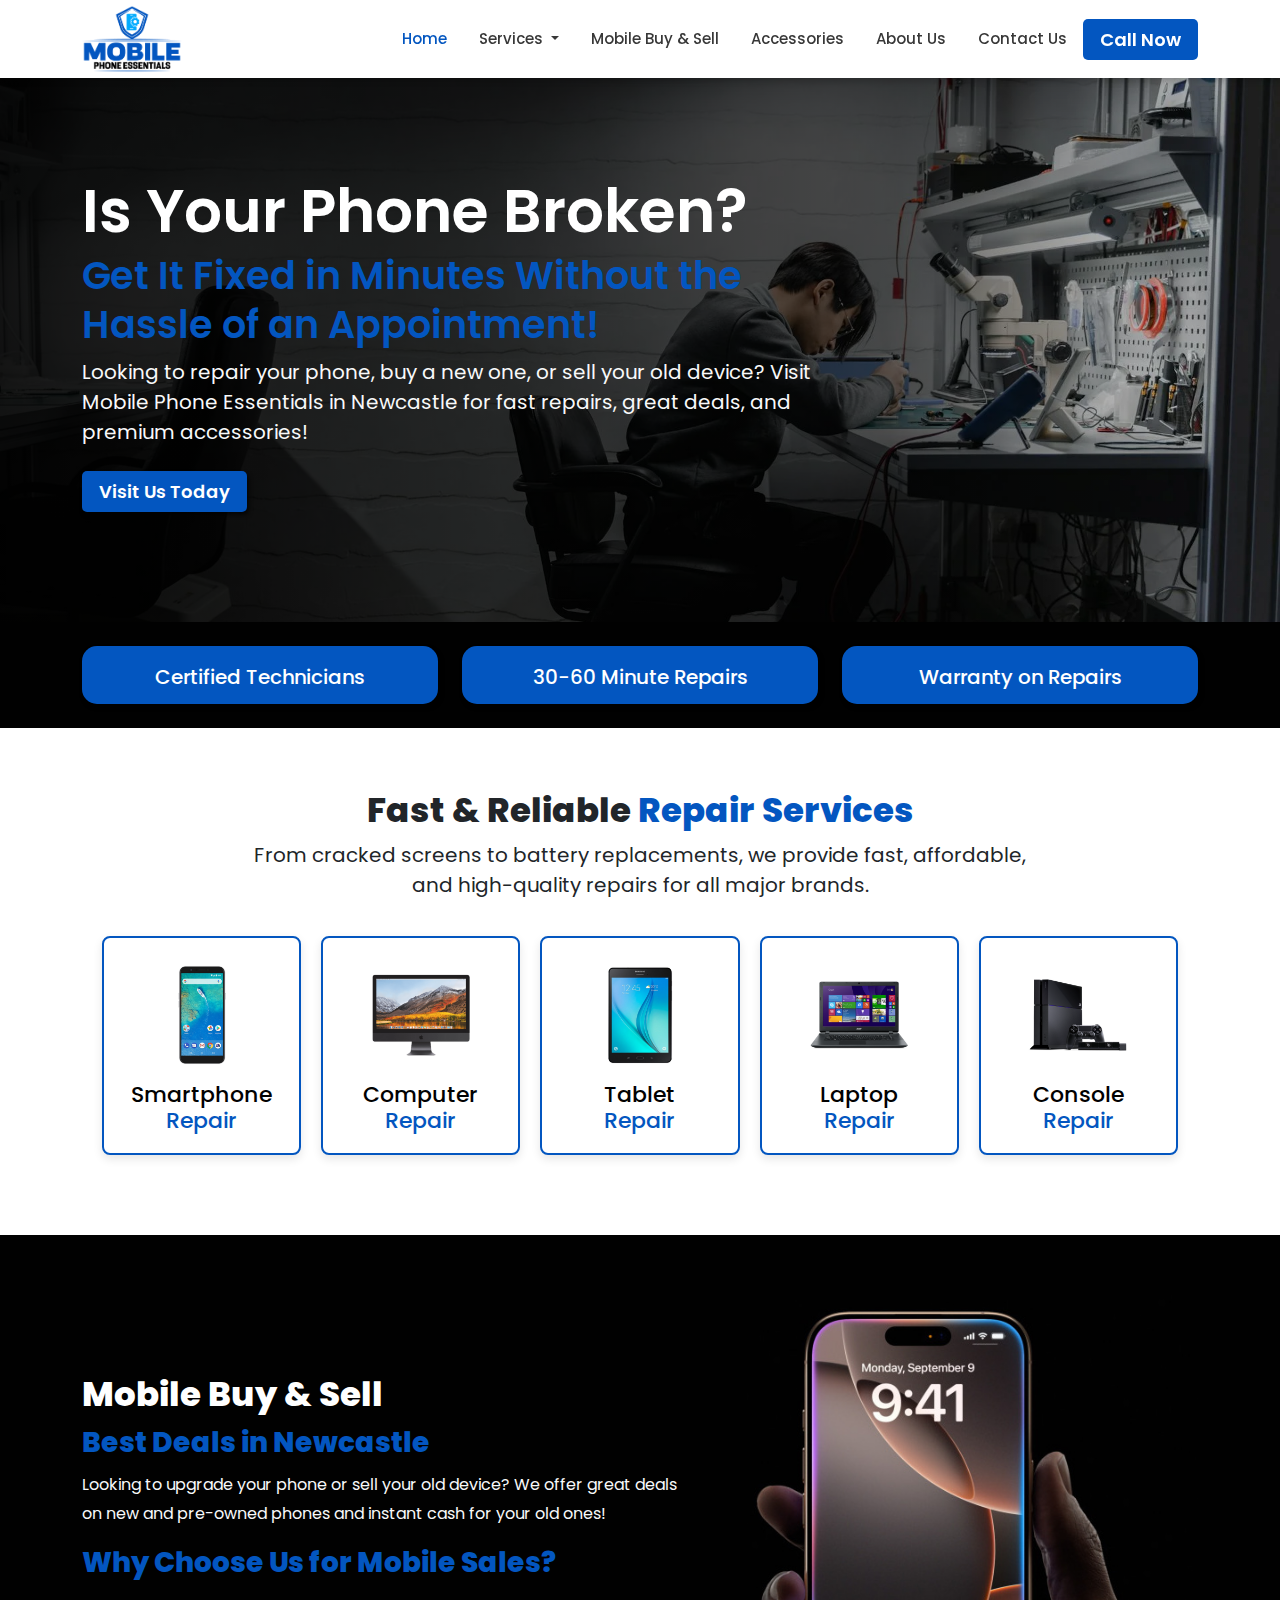
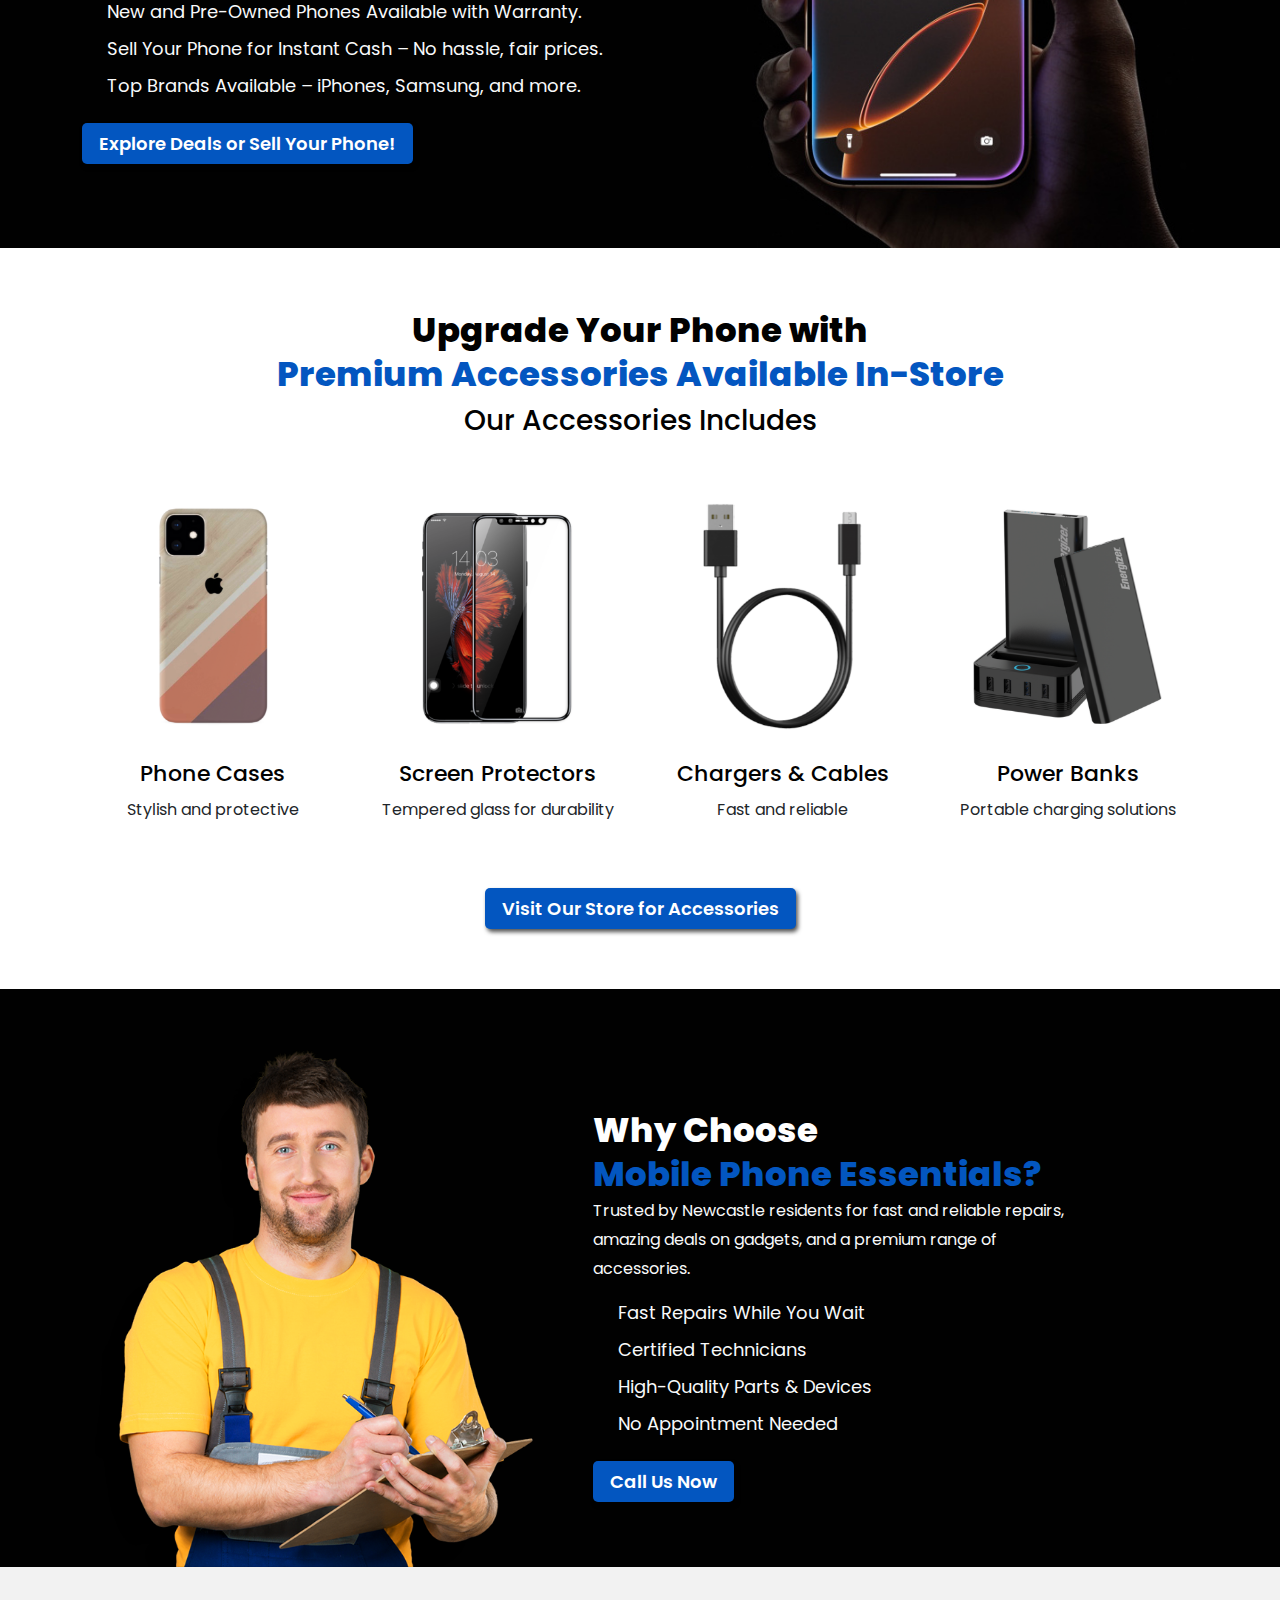
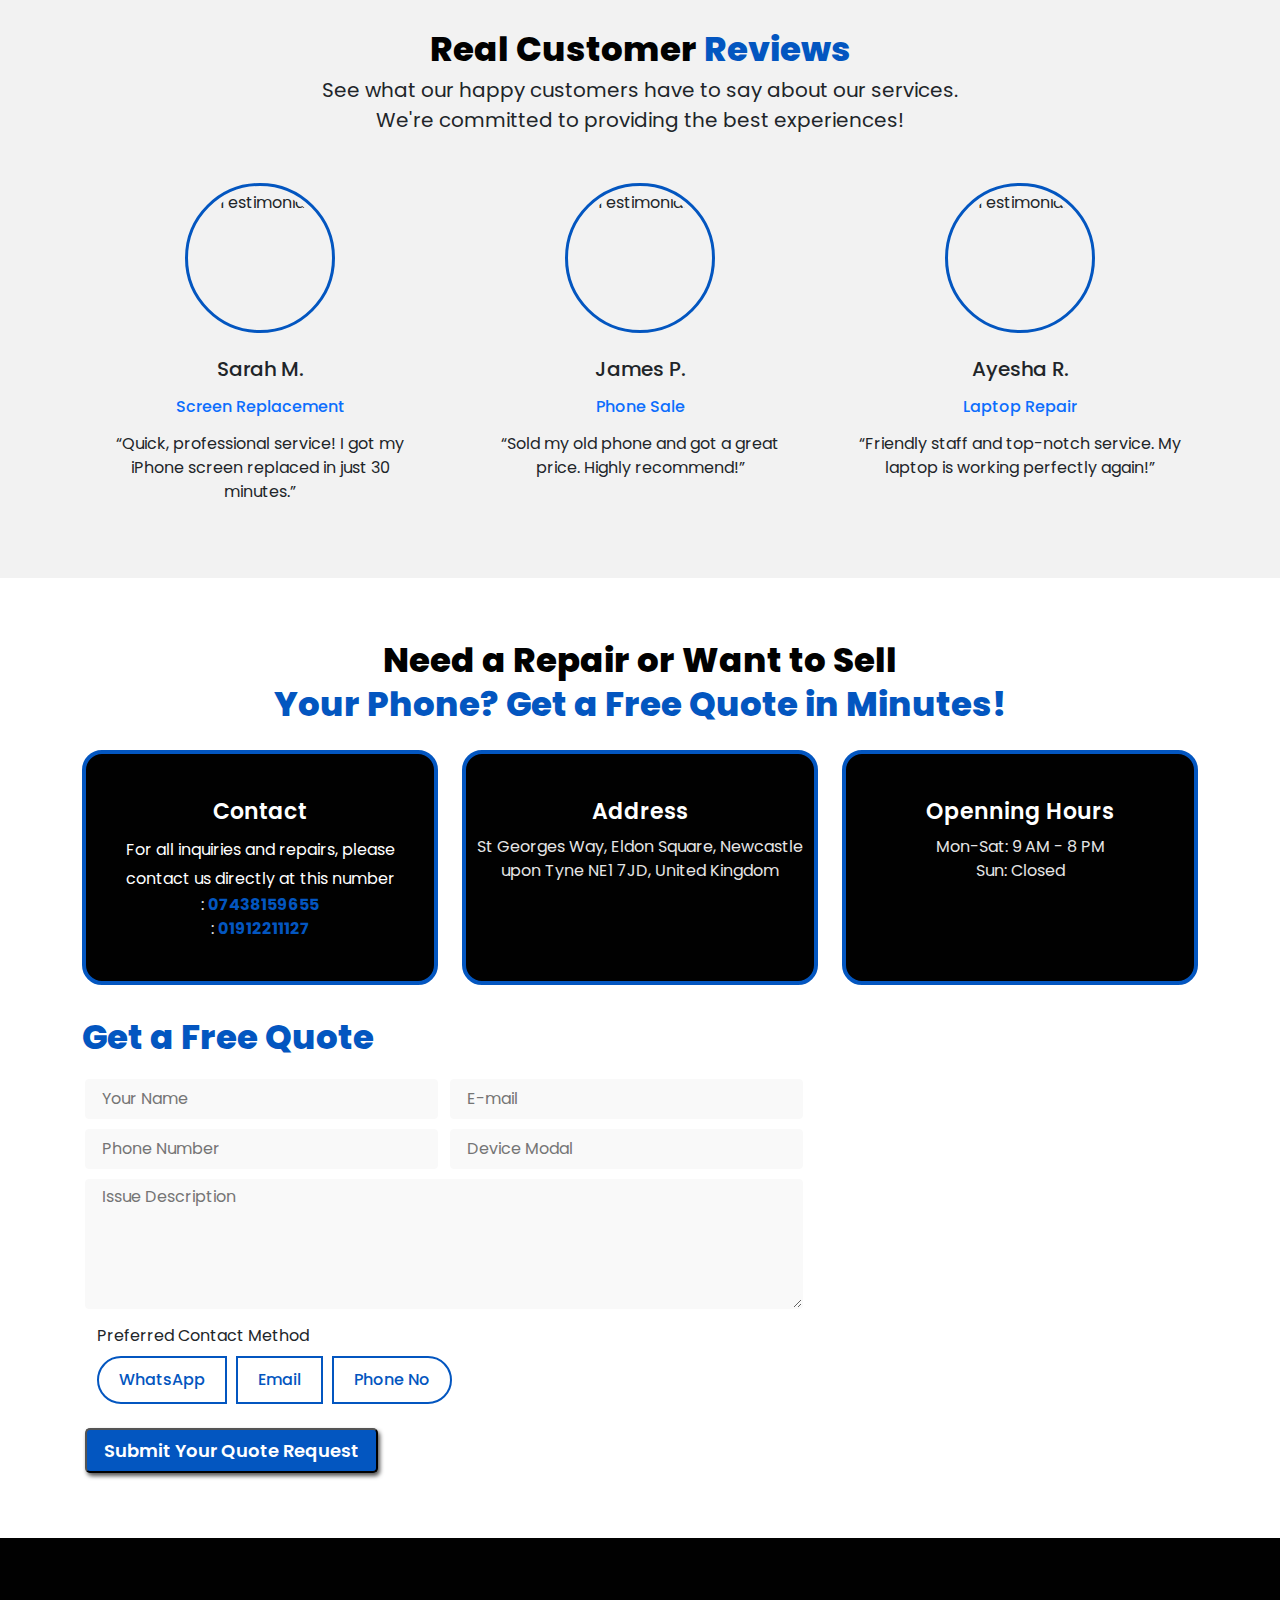
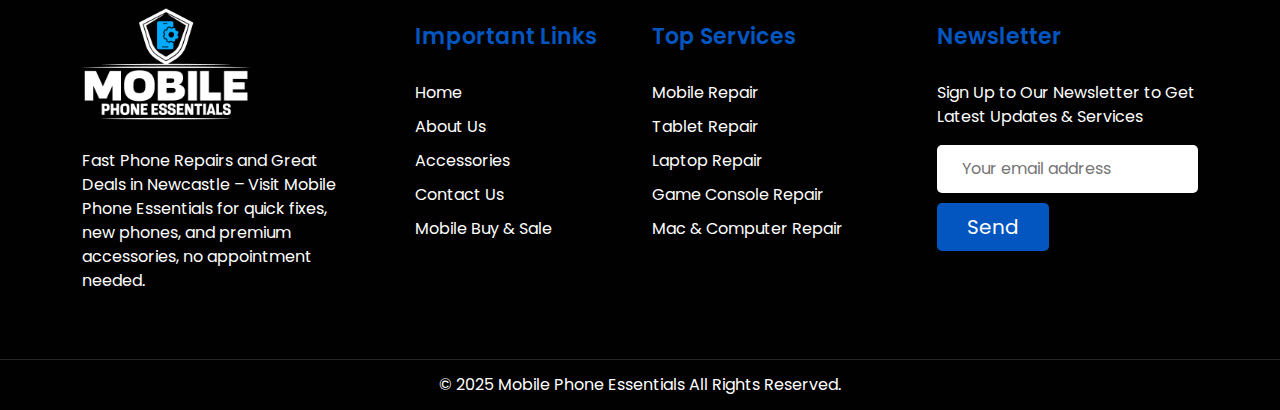
==== commit 22dd2ff7: "added icons" ====
--- a/index.html
+++ b/index.html
@@ -422,9 +422,9 @@
                                 <h2>Contact</h2>
                                 <p class="para text-white">For all inquiries and repairs, please contact us directly at
                                     this number</p>
-                                <span>Phone 1 : <a href="tel:07438159655"
+                                <span><i class="bi bi-phone"></i> : <a href="tel:07438159655"
                                         class="text-decoration-none fw-bold primary-text">07438159655</a></span>
-                                <span>Phone 2 : <a href="tel:01912211127"
+                                <span><i class="bi bi-telephone"></i> : <a href="tel:01912211127"
                                         class="text-decoration-none fw-bold primary-text">01912211127</a></span>
                             </div>
                         </div>
